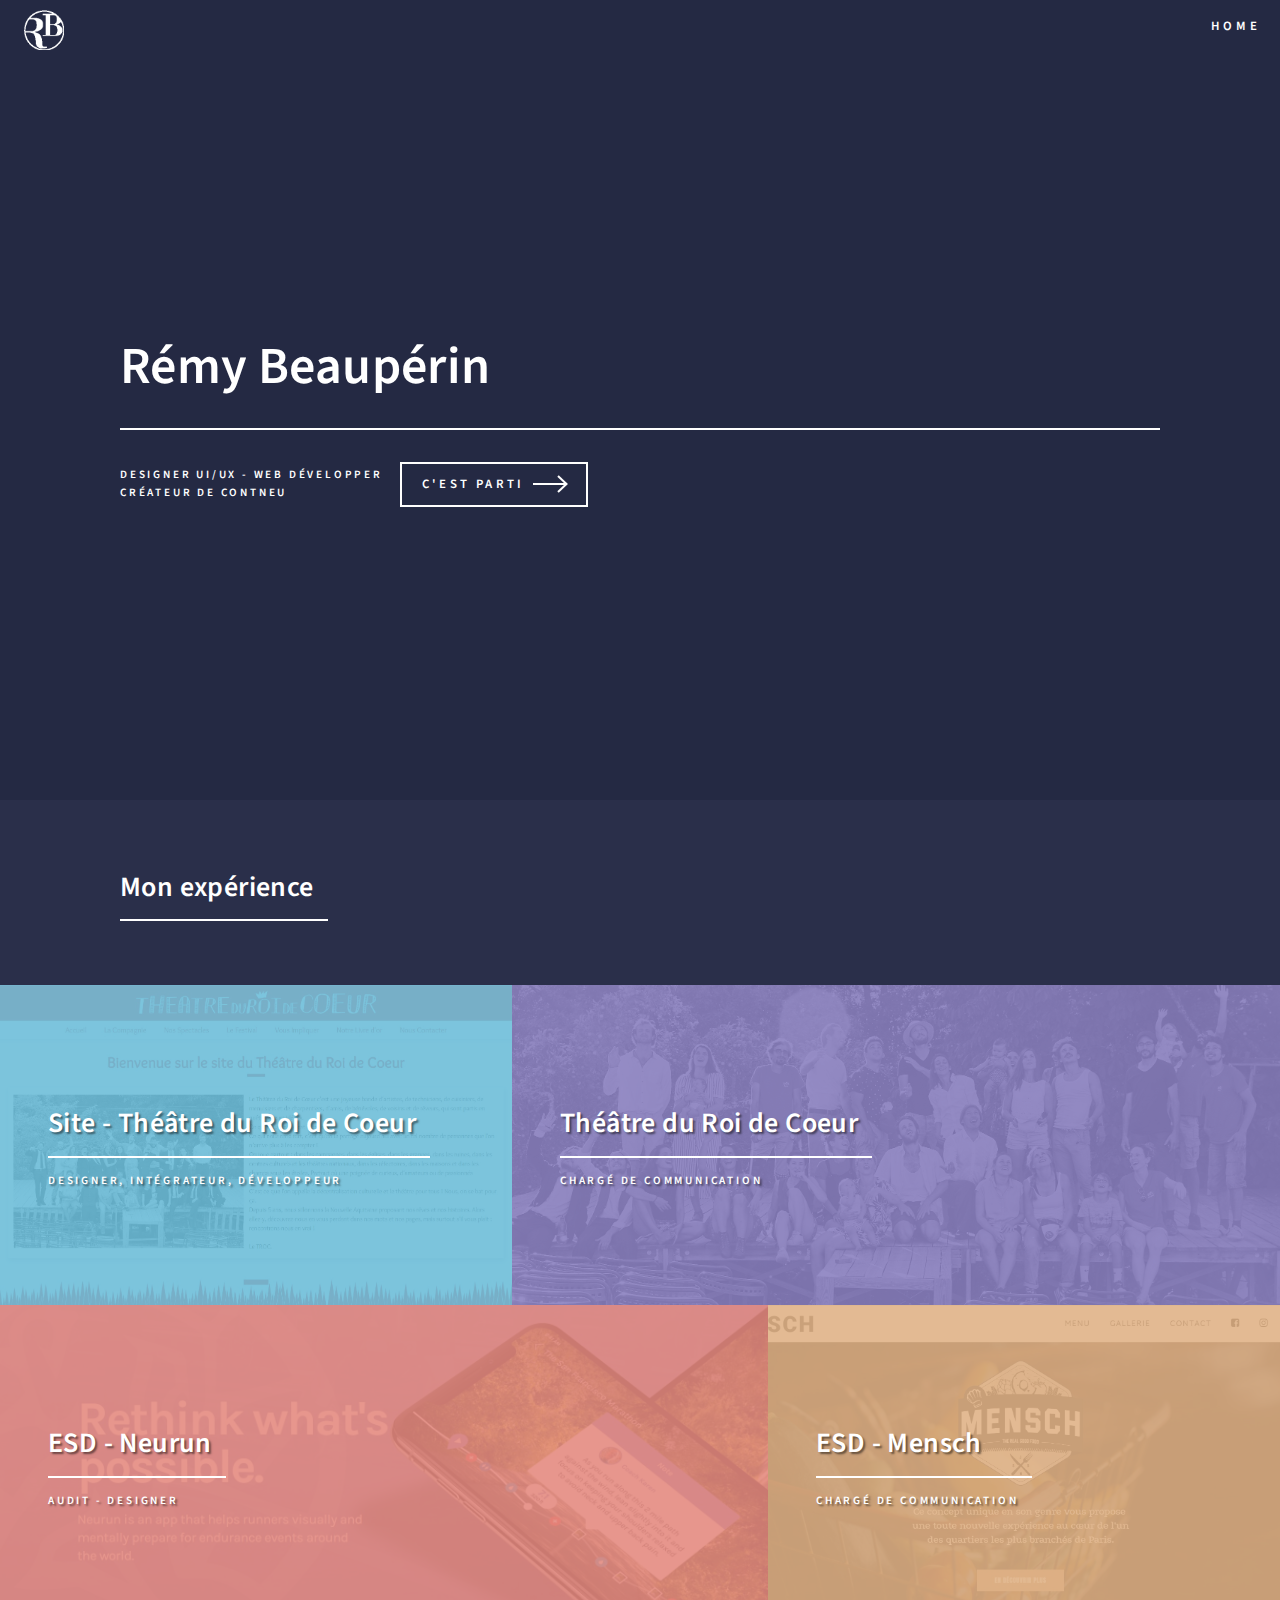
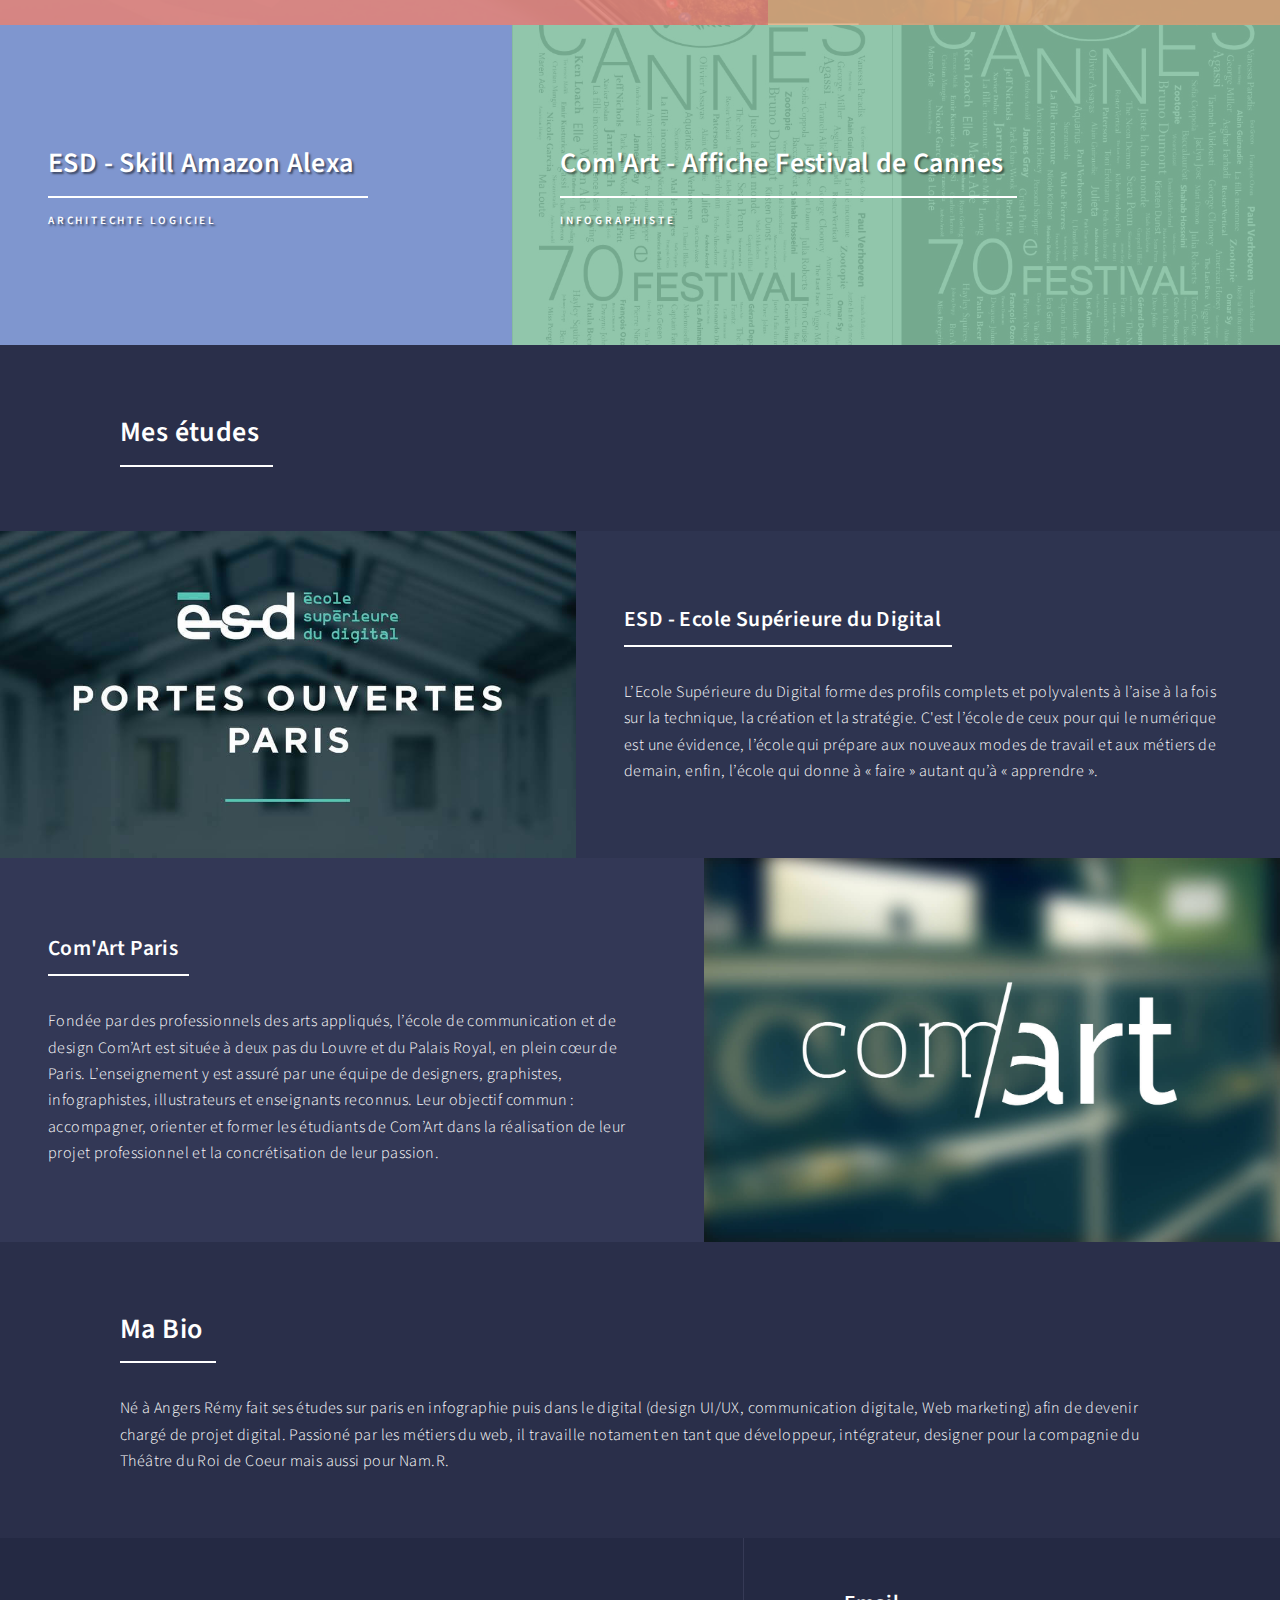
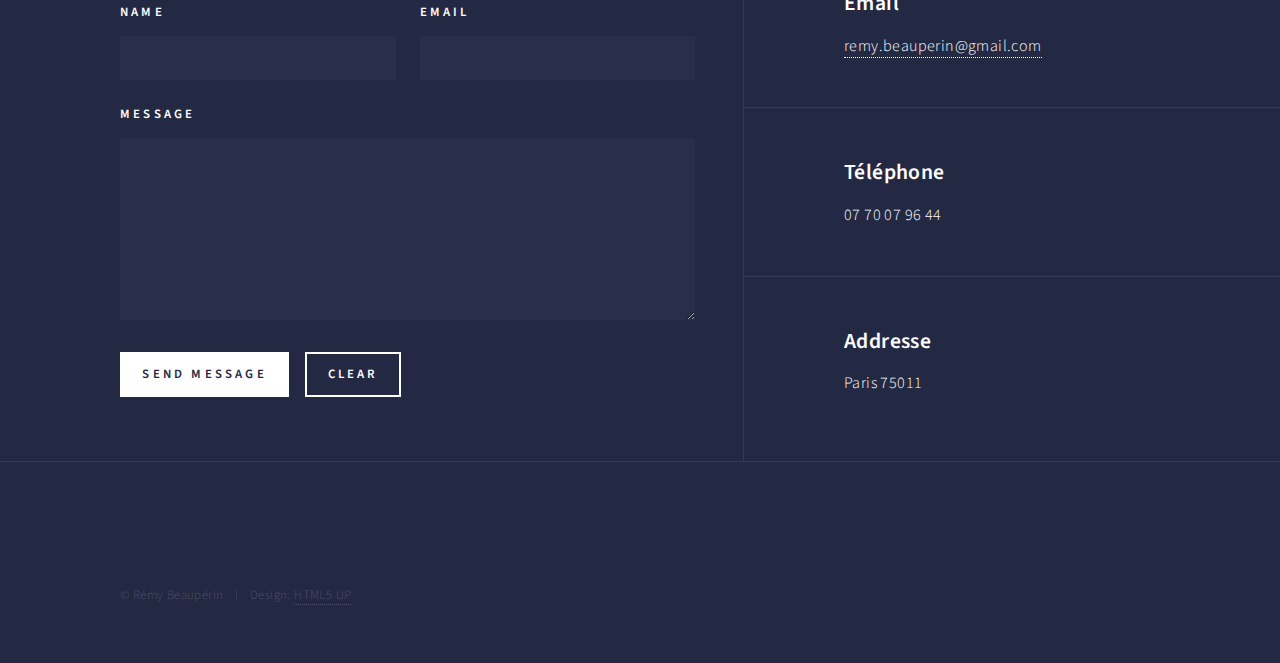
==== index.html @ 3111581f "Automated commit at 2019-03-27 09:20:48 UTC by middleman-deploy 2.0.0-alpha" ====
<!DOCTYPE HTML>
<html>
  <head>
    <meta charset="utf-8" />
    <meta name="viewport" content="width=device-width, initial-scale=1, user-scalable=no" />

    <title>Mon Portfolio</title>
    <link href="stylesheets/main-e5856d4c.css" rel="stylesheet" />
    <link href="stylesheets/font-awesome.min.css" rel="stylesheet" />
    <link href="stylesheets/noscript-8ff7769c.css" rel="stylesheet" />
    <script src="javascripts/main-59029957.js"></script>
    <link rel="stylesheet" href="https://use.fontawesome.com/releases/v5.7.1/css/all.css" integrity="sha384-fnmOCqbTlWIlj8LyTjo7mOUStjsKC4pOpQbqyi7RrhN7udi9RwhKkMHpvLbHG9Sr" crossorigin="anonymous">
  </head>
  <body class="is-preload">

    <!-- Wrapper -->
    <div id="wrapper">

    <!-- Header -->
      <header id="header" class="alt">
          <a href="index.html" class="logo"><strong><img src="images/logo_rb-ee42c31e.png" /></strong></a>
          <nav>
              <a href="#wrapper" class="scrolly">Home</a>
          </nav>
      </header>

      <!-- Banner -->
    <section id="banner" class="major" style="background-position: center 0px;">
        <div class="inner">
            <header class="major">
                <h1>Rémy Beaupérin</h1>
            </header>
            <div class="content">
                <p>Designer UI/UX - Web développer<br />
                Créateur de contneu</p>
                <ul class="actions">
                    <li><a href="#one" class="button next scrolly">C'est parti</a></li>
                </ul>
            </div>
        </div>
    </section>

<!-- Main -->
    <div id="main">

        <section id="two">
            <div class="inner">
                <header class="major">
                    <h2>Mon expérience</h2>
                </header>
            </div>
        </section>

        <!-- One -->
            <section id="one" class="tiles">

                    <article style="background-image: url('images/works/roi_coeur-cd80a60d.jpg');">
                        <span class="image">
                            <img src="images/works/roi_coeur-cd80a60d.jpg" />
                        </span>
                        <header class="major">
                            <h3><a class="link" style="text-shadow: 2px 2px 2px rgba(0,0,0,0.5);">Site - Théâtre du Roi de Coeur</a></h3>
                            <p style="text-shadow: 2px 2px 2px rgba(0,0,0,0.5);">Designer, intégrateur, développeur</p>
                        </header>
                    </article>
                    <article style="background-image: url('images/works/troc-e0cd0550.jpg');">
                        <span class="image">
                            <img src="images/works/troc-e0cd0550.jpg" />
                        </span>
                        <header class="major">
                            <h3><a class="link" style="text-shadow: 2px 2px 2px rgba(0,0,0,0.5);">Théâtre du Roi de Coeur</a></h3>
                            <p style="text-shadow: 2px 2px 2px rgba(0,0,0,0.5);">Chargé de communication</p>
                        </header>
                    </article>
                    <article style="background-image: url('images/works/neurun-ba178ab6.jpg');">
                        <span class="image">
                            <img src="images/works/neurun-ba178ab6.jpg" />
                        </span>
                        <header class="major">
                            <h3><a class="link" style="text-shadow: 2px 2px 2px rgba(0,0,0,0.5);">ESD - Neurun</a></h3>
                            <p style="text-shadow: 2px 2px 2px rgba(0,0,0,0.5);">Audit - Designer</p>
                        </header>
                    </article>
                    <article style="background-image: url('images/works/mensch-aa68e256.jpg');">
                        <span class="image">
                            <img src="images/works/mensch-aa68e256.jpg" />
                        </span>
                        <header class="major">
                            <h3><a class="link" style="text-shadow: 2px 2px 2px rgba(0,0,0,0.5);">ESD - Mensch</a></h3>
                            <p style="text-shadow: 2px 2px 2px rgba(0,0,0,0.5);">Chargé de communication</p>
                        </header>
                    </article>
                    <article style="background-image: url('https://img.newatlas.com/amazon-alexa-for-business-1.jpg?auto=format%2Ccompress&ch=Width%2CDPR&fit=crop&h=347&q=60&rect=91%2C50%2C1231%2C693&w=616&s=31e53e43971428956693e15efbc183fb');">
                        <span class="image">
                            <img src="https://img.newatlas.com/amazon-alexa-for-business-1.jpg?auto=format%2Ccompress&ch=Width%2CDPR&fit=crop&h=347&q=60&rect=91%2C50%2C1231%2C693&w=616&s=31e53e43971428956693e15efbc183fb" />
                        </span>
                        <header class="major">
                            <h3><a class="link" style="text-shadow: 2px 2px 2px rgba(0,0,0,0.5);">ESD - Skill Amazon Alexa</a></h3>
                            <p style="text-shadow: 2px 2px 2px rgba(0,0,0,0.5);">Architechte logiciel</p>
                        </header>
                    </article>
                    <article style="background-image: url('images/works/cannes-5f2f4856.jpg');">
                        <span class="image">
                            <img src="images/works/cannes-5f2f4856.jpg" />
                        </span>
                        <header class="major">
                            <h3><a class="link" style="text-shadow: 2px 2px 2px rgba(0,0,0,0.5);">Com'Art - Affiche Festival de Cannes</a></h3>
                            <p style="text-shadow: 2px 2px 2px rgba(0,0,0,0.5);">Infographiste</p>
                        </header>
                    </article>

            </section>

        <!-- Two -->
            <section id="two">
                <div class="inner">
                    <header class="major">
                        <h2>Mes études</h2>
                    </header>
                </div>
            </section>

            <section id="two" class="spotlights">

                    <section>
                        <a class="image">
                            <img src="images/schools/esd-ade50357.jpg" alt="" data-position="center center" />
                        </a>
                        <div class="content">
                            <div class="inner">
                                <header class="major">
                                    <h3>ESD - Ecole Supérieure du Digital</h3>
                                </header>
                                <p>L’Ecole Supérieure du Digital forme des profils complets et polyvalents à l’aise à la fois sur la technique, la création et la stratégie. C'est l’école de ceux pour qui le numérique est une évidence, l’école qui prépare aux nouveaux modes de travail et aux métiers de demain, enfin, l’école qui donne à « faire » autant qu’à « apprendre ».</p>
                            </div>
                        </div>
                    </section>
                    <section>
                        <a class="image">
                            <img src="images/schools/comart-eff57665.jpg" alt="" data-position="center center" />
                        </a>
                        <div class="content">
                            <div class="inner">
                                <header class="major">
                                    <h3>Com'Art Paris</h3>
                                </header>
                                <p>Fondée par des professionnels des arts appliqués, l’école de communication et de design Com’Art est située à deux pas du Louvre et du Palais Royal, en plein cœur de Paris. L’enseignement y est assuré par une équipe de designers, graphistes, infographistes, illustrateurs et enseignants reconnus. Leur objectif commun : accompagner, orienter et former les étudiants de Com’Art dans la réalisation de leur projet professionnel et la concrétisation de leur passion.</p>
                            </div>
                        </div>
                    </section>

            </section>

            <section id="two">
                <div class="inner">
                    <header class="major">
                        <h2>Ma Bio</h2>
                    </header>
                    <p>Né à Angers Rémy fait ses études sur paris en infographie puis dans le digital (design UI/UX, communication digitale, Web marketing) afin de devenir chargé de projet digital. Passioné par les métiers du web, il travaille notament en tant que développeur, intégrateur, designer pour la compagnie du Théâtre du Roi de Coeur mais aussi pour Nam.R.</p>
                </div>
            </section>

    </div>

    <!-- Contact -->
      <section id="contact">
          <div class="inner">
              <section>
                  <form method="post" action="#">
                      <div class="fields">
                          <div class="field half">
                              <label for="name">Name</label>
                              <input type="text" name="name" id="name" />
                          </div>
                          <div class="field half">
                              <label for="email">Email</label>
                              <input type="text" name="email" id="email" />
                          </div>
                          <div class="field">
                              <label for="message">Message</label>
                              <textarea name="message" id="message" rows="6"></textarea>
                          </div>
                      </div>
                      <ul class="actions">
                          <li><input type="submit" value="Send Message" class="primary" /></li>
                          <li><input type="reset" value="Clear" /></li>
                      </ul>
                  </form>
              </section>
              <section class="split">
                  <section>
                      <div class="contact-method">
                          <span class="icon fab fas fa-envelope"></span>
                          <h3>Email</h3>
                          <a href="#">remy.beauperin@gmail.com</a>
                      </div>
                  </section>
                  <section>
                      <div class="contact-method">
                          <span class="icon fab fas fa-mobile"></span>
                          <h3>Téléphone</h3>
                          <span>07 70 07 96 44</span>
                      </div>
                  </section>
                  <section>
                      <div class="contact-method">
                          <span class="icon fab fas fa-home"></span>
                          <h3>Addresse</h3>
                          <span>Paris 75011<br/>
                          </span>
                      </div>
                  </section>
              </section>
          </div>
      </section>

    <!-- Footer -->
      <footer id="footer">
          <div class="inner">
              <ul class="icons">
                  <li><a href="http://www.viadeo.com/p/0021gcvef9bgj5ue" class="icon fab fa-viadeo"><span class="label">Viadéo</span></a></li>
                  <li><a href="https://www.instagram.com/remy_bop/?hl=fr" class="icon fab fa-instagram"><span class="label">Instagram</span></a></li>
                  <li><a href="https://github.com/Coeurcoeur" class="icon fab fa-github"><span class="label">GitHub</span></a></li>
                  <li><a href="https://www.linkedin.com/in/r%C3%A9my-beauperin-9555bb172/" class="icon fab fa-linkedin"><span class="label">LinkedIn</span></a></li>
              </ul>
              <ul class="copyright">
                  <li>&copy; Rémy Beaupérin</li><li>Design: <a href="https://html5up.net">HTML5 UP</a></li>
              </ul>
          </div>
      </footer>

    </div>
    
    <!-- Scripts -->
      <script src="javascripts/jquery.min-0dc32db4.js"></script>
      <script src="javascripts/jquery.scrolly.min-91ee4ded.js"></script>
      <script src="javascripts/jquery.scrollex.min-ede14d2a.js"></script>
      <script src="javascripts/browser.min-50035478.js"></script>
      <script src="javascripts/breakpoints.min-bab199b9.js"></script>
      <script src="javascripts/util-e32e958f.js"></script>
      <script src="javascripts/main-59029957.js"></script>

  </body>
</html>
---- stylesheets/main-e5856d4c.css ----
@import url(font-awesome.min.css);@import url("https://fonts.googleapis.com/css?family=Source+Sans+Pro:300,300italic,600,600italic");html,body,div,span,applet,object,iframe,h1,h2,h3,h4,h5,h6,p,blockquote,pre,a,abbr,acronym,address,big,cite,code,del,dfn,em,img,ins,kbd,q,s,samp,small,strike,strong,sub,sup,tt,var,b,u,i,center,dl,dt,dd,ol,ul,li,fieldset,form,label,legend,table,caption,tbody,tfoot,thead,tr,th,td,article,aside,canvas,details,embed,figure,figcaption,footer,header,hgroup,menu,nav,output,ruby,section,summary,time,mark,audio,video{margin:0;padding:0;border:0;font-size:100%;font:inherit;vertical-align:baseline}article,aside,details,figcaption,figure,footer,header,hgroup,menu,nav,section{display:block}body{line-height:1}ol,ul{list-style:none}blockquote,q{quotes:none}blockquote:before,blockquote:after,q:before,q:after{content:'';content:none}table{border-collapse:collapse;border-spacing:0}body{-webkit-text-size-adjust:none}mark{background-color:transparent;color:inherit}input::-moz-focus-inner{border:0;padding:0}input,select,textarea{-moz-appearance:none;-webkit-appearance:none;-ms-appearance:none;appearance:none}@-ms-viewport{width:device-width}body{-ms-overflow-style:scrollbar}@media screen and (max-width: 480px){html,body{min-width:320px}}html{-webkit-box-sizing:border-box;box-sizing:border-box}*,*:before,*:after{-webkit-box-sizing:inherit;box-sizing:inherit}body{background:#242943}body.is-preload *,body.is-preload *:before,body.is-preload *:after{-webkit-animation:none !important;animation:none !important;-webkit-transition:none !important;transition:none !important}body,input,select,textarea{color:#ffffff;font-family:"Source Sans Pro", Helvetica, sans-serif;font-size:17pt;font-weight:300;letter-spacing:0.025em;line-height:1.65}@media screen and (max-width: 1680px){body,input,select,textarea{font-size:14pt}}@media screen and (max-width: 1280px){body,input,select,textarea{font-size:12pt}}@media screen and (max-width: 360px){body,input,select,textarea{font-size:11pt}}a{-webkit-transition:color 0.2s ease-in-out, border-bottom-color 0.2s ease-in-out;transition:color 0.2s ease-in-out, border-bottom-color 0.2s ease-in-out;border-bottom:dotted 1px;color:inherit;text-decoration:none}a:hover{border-bottom-color:transparent;color:#9bf1ff !important}a:active{color:#53e3fb !important}strong,b{color:#ffffff;font-weight:600}em,i{font-style:italic}p{margin:0 0 2em 0}h1,h2,h3,h4,h5,h6{color:#ffffff;font-weight:600;line-height:1.65;margin:0 0 1em 0}h1 a,h2 a,h3 a,h4 a,h5 a,h6 a{color:inherit;border-bottom:0}h1{font-size:2.5em}h2{font-size:1.75em}h3{font-size:1.35em}h4{font-size:1.1em}h5{font-size:0.9em}h6{font-size:0.7em}@media screen and (max-width: 736px){h1{font-size:2em}h2{font-size:1.5em}h3{font-size:1.25em}}sub{font-size:0.8em;position:relative;top:0.5em}sup{font-size:0.8em;position:relative;top:-0.5em}blockquote{border-left:solid 4px rgba(212,212,255,0.1);font-style:italic;margin:0 0 2em 0;padding:0.5em 0 0.5em 2em}code{background:rgba(212,212,255,0.035);font-family:"Courier New", monospace;font-size:0.9em;margin:0 0.25em;padding:0.25em 0.65em}pre{-webkit-overflow-scrolling:touch;font-family:"Courier New", monospace;font-size:0.9em;margin:0 0 2em 0}pre code{display:block;line-height:1.75;padding:1em 1.5em;overflow-x:auto}hr{border:0;border-bottom:solid 1px rgba(212,212,255,0.1);margin:2em 0}hr.major{margin:3em 0}.align-left{text-align:left}.align-center{text-align:center}.align-right{text-align:right}.row{display:flex;flex-wrap:wrap;-webkit-box-sizing:border-box;box-sizing:border-box;align-items:stretch}.row>*{-webkit-box-sizing:border-box;box-sizing:border-box}.row.gtr-uniform>*>:last-child{margin-bottom:0}.row.aln-left{justify-content:flex-start}.row.aln-center{justify-content:center}.row.aln-right{justify-content:flex-end}.row.aln-top{align-items:flex-start}.row.aln-middle{align-items:center}.row.aln-bottom{align-items:flex-end}.row>.imp{order:-1}.row>.col-1{width:8.3333333333%}.row>.off-1{margin-left:8.3333333333%}.row>.col-2{width:16.6666666667%}.row>.off-2{margin-left:16.6666666667%}.row>.col-3{width:25%}.row>.off-3{margin-left:25%}.row>.col-4{width:33.3333333333%}.row>.off-4{margin-left:33.3333333333%}.row>.col-5{width:41.6666666667%}.row>.off-5{margin-left:41.6666666667%}.row>.col-6{width:50%}.row>.off-6{margin-left:50%}.row>.col-7{width:58.3333333333%}.row>.off-7{margin-left:58.3333333333%}.row>.col-8{width:66.6666666667%}.row>.off-8{margin-left:66.6666666667%}.row>.col-9{width:75%}.row>.off-9{margin-left:75%}.row>.col-10{width:83.3333333333%}.row>.off-10{margin-left:83.3333333333%}.row>.col-11{width:91.6666666667%}.row>.off-11{margin-left:91.6666666667%}.row>.col-12{width:100%}.row>.off-12{margin-left:100%}.row.gtr-0{margin-top:0;margin-left:0em}.row.gtr-0>*{padding:0 0 0 0em}.row.gtr-0.gtr-uniform{margin-top:0em}.row.gtr-0.gtr-uniform>*{padding-top:0em}.row.gtr-25{margin-top:0;margin-left:-0.5em}.row.gtr-25>*{padding:0 0 0 0.5em}.row.gtr-25.gtr-uniform{margin-top:-0.5em}.row.gtr-25.gtr-uniform>*{padding-top:0.5em}.row.gtr-50{margin-top:0;margin-left:-1em}.row.gtr-50>*{padding:0 0 0 1em}.row.gtr-50.gtr-uniform{margin-top:-1em}.row.gtr-50.gtr-uniform>*{padding-top:1em}.row{margin-top:0;margin-left:-2em}.row>*{padding:0 0 0 2em}.row.gtr-uniform{margin-top:-2em}.row.gtr-uniform>*{padding-top:2em}.row.gtr-150{margin-top:0;margin-left:-3em}.row.gtr-150>*{padding:0 0 0 3em}.row.gtr-150.gtr-uniform{margin-top:-3em}.row.gtr-150.gtr-uniform>*{padding-top:3em}.row.gtr-200{margin-top:0;margin-left:-4em}.row.gtr-200>*{padding:0 0 0 4em}.row.gtr-200.gtr-uniform{margin-top:-4em}.row.gtr-200.gtr-uniform>*{padding-top:4em}@media screen and (max-width: 1680px){.row{display:flex;flex-wrap:wrap;-webkit-box-sizing:border-box;box-sizing:border-box;align-items:stretch}.row>*{-webkit-box-sizing:border-box;box-sizing:border-box}.row.gtr-uniform>*>:last-child{margin-bottom:0}.row.aln-left{justify-content:flex-start}.row.aln-center{justify-content:center}.row.aln-right{justify-content:flex-end}.row.aln-top{align-items:flex-start}.row.aln-middle{align-items:center}.row.aln-bottom{align-items:flex-end}.row>.imp-xlarge{order:-1}.row>.col-1-xlarge{width:8.3333333333%}.row>.off-1-xlarge{margin-left:8.3333333333%}.row>.col-2-xlarge{width:16.6666666667%}.row>.off-2-xlarge{margin-left:16.6666666667%}.row>.col-3-xlarge{width:25%}.row>.off-3-xlarge{margin-left:25%}.row>.col-4-xlarge{width:33.3333333333%}.row>.off-4-xlarge{margin-left:33.3333333333%}.row>.col-5-xlarge{width:41.6666666667%}.row>.off-5-xlarge{margin-left:41.6666666667%}.row>.col-6-xlarge{width:50%}.row>.off-6-xlarge{margin-left:50%}.row>.col-7-xlarge{width:58.3333333333%}.row>.off-7-xlarge{margin-left:58.3333333333%}.row>.col-8-xlarge{width:66.6666666667%}.row>.off-8-xlarge{margin-left:66.6666666667%}.row>.col-9-xlarge{width:75%}.row>.off-9-xlarge{margin-left:75%}.row>.col-10-xlarge{width:83.3333333333%}.row>.off-10-xlarge{margin-left:83.3333333333%}.row>.col-11-xlarge{width:91.6666666667%}.row>.off-11-xlarge{margin-left:91.6666666667%}.row>.col-12-xlarge{width:100%}.row>.off-12-xlarge{margin-left:100%}.row.gtr-0{margin-top:0;margin-left:0em}.row.gtr-0>*{padding:0 0 0 0em}.row.gtr-0.gtr-uniform{margin-top:0em}.row.gtr-0.gtr-uniform>*{padding-top:0em}.row.gtr-25{margin-top:0;margin-left:-0.5em}.row.gtr-25>*{padding:0 0 0 0.5em}.row.gtr-25.gtr-uniform{margin-top:-0.5em}.row.gtr-25.gtr-uniform>*{padding-top:0.5em}.row.gtr-50{margin-top:0;margin-left:-1em}.row.gtr-50>*{padding:0 0 0 1em}.row.gtr-50.gtr-uniform{margin-top:-1em}.row.gtr-50.gtr-uniform>*{padding-top:1em}.row{margin-top:0;margin-left:-2em}.row>*{padding:0 0 0 2em}.row.gtr-uniform{margin-top:-2em}.row.gtr-uniform>*{padding-top:2em}.row.gtr-150{margin-top:0;margin-left:-3em}.row.gtr-150>*{padding:0 0 0 3em}.row.gtr-150.gtr-uniform{margin-top:-3em}.row.gtr-150.gtr-uniform>*{padding-top:3em}.row.gtr-200{margin-top:0;margin-left:-4em}.row.gtr-200>*{padding:0 0 0 4em}.row.gtr-200.gtr-uniform{margin-top:-4em}.row.gtr-200.gtr-uniform>*{padding-top:4em}}@media screen and (max-width: 1280px){.row{display:flex;flex-wrap:wrap;-webkit-box-sizing:border-box;box-sizing:border-box;align-items:stretch}.row>*{-webkit-box-sizing:border-box;box-sizing:border-box}.row.gtr-uniform>*>:last-child{margin-bottom:0}.row.aln-left{justify-content:flex-start}.row.aln-center{justify-content:center}.row.aln-right{justify-content:flex-end}.row.aln-top{align-items:flex-start}.row.aln-middle{align-items:center}.row.aln-bottom{align-items:flex-end}.row>.imp-large{order:-1}.row>.col-1-large{width:8.3333333333%}.row>.off-1-large{margin-left:8.3333333333%}.row>.col-2-large{width:16.6666666667%}.row>.off-2-large{margin-left:16.6666666667%}.row>.col-3-large{width:25%}.row>.off-3-large{margin-left:25%}.row>.col-4-large{width:33.3333333333%}.row>.off-4-large{margin-left:33.3333333333%}.row>.col-5-large{width:41.6666666667%}.row>.off-5-large{margin-left:41.6666666667%}.row>.col-6-large{width:50%}.row>.off-6-large{margin-left:50%}.row>.col-7-large{width:58.3333333333%}.row>.off-7-large{margin-left:58.3333333333%}.row>.col-8-large{width:66.6666666667%}.row>.off-8-large{margin-left:66.6666666667%}.row>.col-9-large{width:75%}.row>.off-9-large{margin-left:75%}.row>.col-10-large{width:83.3333333333%}.row>.off-10-large{margin-left:83.3333333333%}.row>.col-11-large{width:91.6666666667%}.row>.off-11-large{margin-left:91.6666666667%}.row>.col-12-large{width:100%}.row>.off-12-large{margin-left:100%}.row.gtr-0{margin-top:0;margin-left:0em}.row.gtr-0>*{padding:0 0 0 0em}.row.gtr-0.gtr-uniform{margin-top:0em}.row.gtr-0.gtr-uniform>*{padding-top:0em}.row.gtr-25{margin-top:0;margin-left:-0.375em}.row.gtr-25>*{padding:0 0 0 0.375em}.row.gtr-25.gtr-uniform{margin-top:-0.375em}.row.gtr-25.gtr-uniform>*{padding-top:0.375em}.row.gtr-50{margin-top:0;margin-left:-0.75em}.row.gtr-50>*{padding:0 0 0 0.75em}.row.gtr-50.gtr-uniform{margin-top:-0.75em}.row.gtr-50.gtr-uniform>*{padding-top:0.75em}.row{margin-top:0;margin-left:-1.5em}.row>*{padding:0 0 0 1.5em}.row.gtr-uniform{margin-top:-1.5em}.row.gtr-uniform>*{padding-top:1.5em}.row.gtr-150{margin-top:0;margin-left:-2.25em}.row.gtr-150>*{padding:0 0 0 2.25em}.row.gtr-150.gtr-uniform{margin-top:-2.25em}.row.gtr-150.gtr-uniform>*{padding-top:2.25em}.row.gtr-200{margin-top:0;margin-left:-3em}.row.gtr-200>*{padding:0 0 0 3em}.row.gtr-200.gtr-uniform{margin-top:-3em}.row.gtr-200.gtr-uniform>*{padding-top:3em}}@media screen and (max-width: 980px){.row{display:flex;flex-wrap:wrap;-webkit-box-sizing:border-box;box-sizing:border-box;align-items:stretch}.row>*{-webkit-box-sizing:border-box;box-sizing:border-box}.row.gtr-uniform>*>:last-child{margin-bottom:0}.row.aln-left{justify-content:flex-start}.row.aln-center{justify-content:center}.row.aln-right{justify-content:flex-end}.row.aln-top{align-items:flex-start}.row.aln-middle{align-items:center}.row.aln-bottom{align-items:flex-end}.row>.imp-medium{order:-1}.row>.col-1-medium{width:8.3333333333%}.row>.off-1-medium{margin-left:8.3333333333%}.row>.col-2-medium{width:16.6666666667%}.row>.off-2-medium{margin-left:16.6666666667%}.row>.col-3-medium{width:25%}.row>.off-3-medium{margin-left:25%}.row>.col-4-medium{width:33.3333333333%}.row>.off-4-medium{margin-left:33.3333333333%}.row>.col-5-medium{width:41.6666666667%}.row>.off-5-medium{margin-left:41.6666666667%}.row>.col-6-medium{width:50%}.row>.off-6-medium{margin-left:50%}.row>.col-7-medium{width:58.3333333333%}.row>.off-7-medium{margin-left:58.3333333333%}.row>.col-8-medium{width:66.6666666667%}.row>.off-8-medium{margin-left:66.6666666667%}.row>.col-9-medium{width:75%}.row>.off-9-medium{margin-left:75%}.row>.col-10-medium{width:83.3333333333%}.row>.off-10-medium{margin-left:83.3333333333%}.row>.col-11-medium{width:91.6666666667%}.row>.off-11-medium{margin-left:91.6666666667%}.row>.col-12-medium{width:100%}.row>.off-12-medium{margin-left:100%}.row.gtr-0{margin-top:0;margin-left:0em}.row.gtr-0>*{padding:0 0 0 0em}.row.gtr-0.gtr-uniform{margin-top:0em}.row.gtr-0.gtr-uniform>*{padding-top:0em}.row.gtr-25{margin-top:0;margin-left:-0.375em}.row.gtr-25>*{padding:0 0 0 0.375em}.row.gtr-25.gtr-uniform{margin-top:-0.375em}.row.gtr-25.gtr-uniform>*{padding-top:0.375em}.row.gtr-50{margin-top:0;margin-left:-0.75em}.row.gtr-50>*{padding:0 0 0 0.75em}.row.gtr-50.gtr-uniform{margin-top:-0.75em}.row.gtr-50.gtr-uniform>*{padding-top:0.75em}.row{margin-top:0;margin-left:-1.5em}.row>*{padding:0 0 0 1.5em}.row.gtr-uniform{margin-top:-1.5em}.row.gtr-uniform>*{padding-top:1.5em}.row.gtr-150{margin-top:0;margin-left:-2.25em}.row.gtr-150>*{padding:0 0 0 2.25em}.row.gtr-150.gtr-uniform{margin-top:-2.25em}.row.gtr-150.gtr-uniform>*{padding-top:2.25em}.row.gtr-200{margin-top:0;margin-left:-3em}.row.gtr-200>*{padding:0 0 0 3em}.row.gtr-200.gtr-uniform{margin-top:-3em}.row.gtr-200.gtr-uniform>*{padding-top:3em}}@media screen and (max-width: 736px){.row{display:flex;flex-wrap:wrap;-webkit-box-sizing:border-box;box-sizing:border-box;align-items:stretch}.row>*{-webkit-box-sizing:border-box;box-sizing:border-box}.row.gtr-uniform>*>:last-child{margin-bottom:0}.row.aln-left{justify-content:flex-start}.row.aln-center{justify-content:center}.row.aln-right{justify-content:flex-end}.row.aln-top{align-items:flex-start}.row.aln-middle{align-items:center}.row.aln-bottom{align-items:flex-end}.row>.imp-small{order:-1}.row>.col-1-small{width:8.3333333333%}.row>.off-1-small{margin-left:8.3333333333%}.row>.col-2-small{width:16.6666666667%}.row>.off-2-small{margin-left:16.6666666667%}.row>.col-3-small{width:25%}.row>.off-3-small{margin-left:25%}.row>.col-4-small{width:33.3333333333%}.row>.off-4-small{margin-left:33.3333333333%}.row>.col-5-small{width:41.6666666667%}.row>.off-5-small{margin-left:41.6666666667%}.row>.col-6-small{width:50%}.row>.off-6-small{margin-left:50%}.row>.col-7-small{width:58.3333333333%}.row>.off-7-small{margin-left:58.3333333333%}.row>.col-8-small{width:66.6666666667%}.row>.off-8-small{margin-left:66.6666666667%}.row>.col-9-small{width:75%}.row>.off-9-small{margin-left:75%}.row>.col-10-small{width:83.3333333333%}.row>.off-10-small{margin-left:83.3333333333%}.row>.col-11-small{width:91.6666666667%}.row>.off-11-small{margin-left:91.6666666667%}.row>.col-12-small{width:100%}.row>.off-12-small{margin-left:100%}.row.gtr-0{margin-top:0;margin-left:0em}.row.gtr-0>*{padding:0 0 0 0em}.row.gtr-0.gtr-uniform{margin-top:0em}.row.gtr-0.gtr-uniform>*{padding-top:0em}.row.gtr-25{margin-top:0;margin-left:-0.3125em}.row.gtr-25>*{padding:0 0 0 0.3125em}.row.gtr-25.gtr-uniform{margin-top:-0.3125em}.row.gtr-25.gtr-uniform>*{padding-top:0.3125em}.row.gtr-50{margin-top:0;margin-left:-0.625em}.row.gtr-50>*{padding:0 0 0 0.625em}.row.gtr-50.gtr-uniform{margin-top:-0.625em}.row.gtr-50.gtr-uniform>*{padding-top:0.625em}.row{margin-top:0;margin-left:-1.25em}.row>*{padding:0 0 0 1.25em}.row.gtr-uniform{margin-top:-1.25em}.row.gtr-uniform>*{padding-top:1.25em}.row.gtr-150{margin-top:0;margin-left:-1.875em}.row.gtr-150>*{padding:0 0 0 1.875em}.row.gtr-150.gtr-uniform{margin-top:-1.875em}.row.gtr-150.gtr-uniform>*{padding-top:1.875em}.row.gtr-200{margin-top:0;margin-left:-2.5em}.row.gtr-200>*{padding:0 0 0 2.5em}.row.gtr-200.gtr-uniform{margin-top:-2.5em}.row.gtr-200.gtr-uniform>*{padding-top:2.5em}}@media screen and (max-width: 480px){.row{display:flex;flex-wrap:wrap;-webkit-box-sizing:border-box;box-sizing:border-box;align-items:stretch}.row>*{-webkit-box-sizing:border-box;box-sizing:border-box}.row.gtr-uniform>*>:last-child{margin-bottom:0}.row.aln-left{justify-content:flex-start}.row.aln-center{justify-content:center}.row.aln-right{justify-content:flex-end}.row.aln-top{align-items:flex-start}.row.aln-middle{align-items:center}.row.aln-bottom{align-items:flex-end}.row>.imp-xsmall{order:-1}.row>.col-1-xsmall{width:8.3333333333%}.row>.off-1-xsmall{margin-left:8.3333333333%}.row>.col-2-xsmall{width:16.6666666667%}.row>.off-2-xsmall{margin-left:16.6666666667%}.row>.col-3-xsmall{width:25%}.row>.off-3-xsmall{margin-left:25%}.row>.col-4-xsmall{width:33.3333333333%}.row>.off-4-xsmall{margin-left:33.3333333333%}.row>.col-5-xsmall{width:41.6666666667%}.row>.off-5-xsmall{margin-left:41.6666666667%}.row>.col-6-xsmall{width:50%}.row>.off-6-xsmall{margin-left:50%}.row>.col-7-xsmall{width:58.3333333333%}.row>.off-7-xsmall{margin-left:58.3333333333%}.row>.col-8-xsmall{width:66.6666666667%}.row>.off-8-xsmall{margin-left:66.6666666667%}.row>.col-9-xsmall{width:75%}.row>.off-9-xsmall{margin-left:75%}.row>.col-10-xsmall{width:83.3333333333%}.row>.off-10-xsmall{margin-left:83.3333333333%}.row>.col-11-xsmall{width:91.6666666667%}.row>.off-11-xsmall{margin-left:91.6666666667%}.row>.col-12-xsmall{width:100%}.row>.off-12-xsmall{margin-left:100%}.row.gtr-0{margin-top:0;margin-left:0em}.row.gtr-0>*{padding:0 0 0 0em}.row.gtr-0.gtr-uniform{margin-top:0em}.row.gtr-0.gtr-uniform>*{padding-top:0em}.row.gtr-25{margin-top:0;margin-left:-0.3125em}.row.gtr-25>*{padding:0 0 0 0.3125em}.row.gtr-25.gtr-uniform{margin-top:-0.3125em}.row.gtr-25.gtr-uniform>*{padding-top:0.3125em}.row.gtr-50{margin-top:0;margin-left:-0.625em}.row.gtr-50>*{padding:0 0 0 0.625em}.row.gtr-50.gtr-uniform{margin-top:-0.625em}.row.gtr-50.gtr-uniform>*{padding-top:0.625em}.row{margin-top:0;margin-left:-1.25em}.row>*{padding:0 0 0 1.25em}.row.gtr-uniform{margin-top:-1.25em}.row.gtr-uniform>*{padding-top:1.25em}.row.gtr-150{margin-top:0;margin-left:-1.875em}.row.gtr-150>*{padding:0 0 0 1.875em}.row.gtr-150.gtr-uniform{margin-top:-1.875em}.row.gtr-150.gtr-uniform>*{padding-top:1.875em}.row.gtr-200{margin-top:0;margin-left:-2.5em}.row.gtr-200>*{padding:0 0 0 2.5em}.row.gtr-200.gtr-uniform{margin-top:-2.5em}.row.gtr-200.gtr-uniform>*{padding-top:2.5em}}section.special,article.special{text-align:center}header.major{width:-moz-max-content;width:-webkit-max-content;width:-ms-max-content;width:max-content;margin-bottom:2em}header.major>:first-child{margin-bottom:0;width:calc(100% + 0.5em)}header.major>:first-child:after{content:'';background-color:#ffffff;display:block;height:2px;margin:0.325em 0 0.5em 0;width:100%}header.major>p{font-size:0.7em;font-weight:600;letter-spacing:0.25em;margin-bottom:0;text-transform:uppercase}body.is-ie header.major>:first-child:after{max-width:9em}body.is-ie header.major>h1:after{max-width:100% !important}@media screen and (max-width: 736px){header.major>p br{display:none}}form{margin:0 0 2em 0}form>:last-child{margin-bottom:0}form>.fields{display:-moz-flex;display:-ms-flex;display:flex;-ms-flex-wrap:wrap;flex-wrap:wrap;width:calc(100% + 3em);margin:-1.5em 0 2em -1.5em}form>.fields>.field{-moz-flex-grow:0;-ms-flex-grow:0;flex-grow:0;-ms-flex-shrink:0;flex-shrink:0;padding:1.5em 0 0 1.5em;width:calc(100% - 1.5em)}form>.fields>.field.half{width:calc(50% - 0.75em)}form>.fields>.field.third{width:calc(100%/3 - 0.5em)}form>.fields>.field.quarter{width:calc(25% - 0.375em)}@media screen and (max-width: 480px){form>.fields{width:calc(100% + 3em);margin:-1.5em 0 2em -1.5em}form>.fields>.field{padding:1.5em 0 0 1.5em;width:calc(100% - 1.5em)}form>.fields>.field.half{width:calc(100% - 1.5em)}form>.fields>.field.third{width:calc(100% - 1.5em)}form>.fields>.field.quarter{width:calc(100% - 1.5em)}}label{color:#ffffff;display:block;font-size:0.8em;font-weight:600;letter-spacing:0.25em;margin:0 0 1em 0;text-transform:uppercase}input[type="text"],input[type="password"],input[type="email"],input[type="tel"],input[type="search"],input[type="url"],select,textarea{-moz-appearance:none;-webkit-appearance:none;-ms-appearance:none;appearance:none;background:rgba(212,212,255,0.035);border:none;border-radius:0;color:inherit;display:block;outline:0;padding:0 1em;text-decoration:none;width:100%}input[type="text"]:invalid,input[type="password"]:invalid,input[type="email"]:invalid,input[type="tel"]:invalid,input[type="search"]:invalid,input[type="url"]:invalid,select:invalid,textarea:invalid{-webkit-box-shadow:none;box-shadow:none}input[type="text"]:focus,input[type="password"]:focus,input[type="email"]:focus,input[type="tel"]:focus,input[type="search"]:focus,input[type="url"]:focus,select:focus,textarea:focus{border-color:#9bf1ff;-webkit-box-shadow:0 0 0 2px #9bf1ff;box-shadow:0 0 0 2px #9bf1ff}select{background-image:url("data:image/svg+xml;charset=utf8,%3Csvg xmlns='http://www.w3.org/2000/svg' width='40' height='40' preserveAspectRatio='none' viewBox='0 0 40 40'%3E%3Cpath d='M9.4,12.3l10.4,10.4l10.4-10.4c0.2-0.2,0.5-0.4,0.9-0.4c0.3,0,0.6,0.1,0.9,0.4l3.3,3.3c0.2,0.2,0.4,0.5,0.4,0.9 c0,0.4-0.1,0.6-0.4,0.9L20.7,31.9c-0.2,0.2-0.5,0.4-0.9,0.4c-0.3,0-0.6-0.1-0.9-0.4L4.3,17.3c-0.2-0.2-0.4-0.5-0.4-0.9 c0-0.4,0.1-0.6,0.4-0.9l3.3-3.3c0.2-0.2,0.5-0.4,0.9-0.4S9.1,12.1,9.4,12.3z' fill='rgba(212, 212, 255, 0.1)' /%3E%3C/svg%3E");background-size:1.25rem;background-repeat:no-repeat;background-position:calc(100% - 1rem) center;height:2.75em;padding-right:2.75em;text-overflow:ellipsis}select option{color:#ffffff;background:#242943}select:focus::-ms-value{background-color:transparent}select::-ms-expand{display:none}input[type="text"],input[type="password"],input[type="email"],input[type="tel"],input[type="search"],input[type="url"],select{height:2.75em}textarea{padding:0.75em 1em}input[type="checkbox"],input[type="radio"]{-moz-appearance:none;-webkit-appearance:none;-ms-appearance:none;appearance:none;display:block;float:left;margin-right:-2em;opacity:0;width:1em;z-index:-1}input[type="checkbox"]+label,input[type="radio"]+label{text-decoration:none;color:#ffffff;cursor:pointer;display:inline-block;font-weight:300;padding-left:2.65em;padding-right:0.75em;position:relative}input[type="checkbox"]+label:before,input[type="radio"]+label:before{-moz-osx-font-smoothing:grayscale;-webkit-font-smoothing:antialiased;font-style:normal;font-weight:normal;text-transform:none !important}input[type="checkbox"]+label:before,input[type="radio"]+label:before{background:rgba(212,212,255,0.035);content:'';display:inline-block;height:1.65em;left:0;letter-spacing:0;line-height:1.58125em;position:absolute;text-align:center;top:0;width:1.65em}input[type="checkbox"]:checked+label:before,input[type="radio"]:checked+label:before{background:#ffffff;border-color:#9bf1ff;content:'\f00c';color:#242943}input[type="checkbox"]:focus+label:before,input[type="radio"]:focus+label:before{-webkit-box-shadow:0 0 0 2px #9bf1ff;box-shadow:0 0 0 2px #9bf1ff}input[type="radio"]+label:before{border-radius:100%}::-webkit-input-placeholder{color:rgba(244,244,255,0.2) !important;opacity:1.0}:-moz-placeholder{color:rgba(244,244,255,0.2) !important;opacity:1.0}::-moz-placeholder{color:rgba(244,244,255,0.2) !important;opacity:1.0}:-ms-input-placeholder{color:rgba(244,244,255,0.2) !important;opacity:1.0}.box{border:solid 1px rgba(212,212,255,0.1);margin-bottom:2em;padding:1.5em}.box>:last-child,.box>:last-child>:last-child,.box>:last-child>:last-child>:last-child{margin-bottom:0}.box.alt{border:0;border-radius:0;padding:0}.icon{text-decoration:none;border-bottom:none;position:relative}.icon:before{-moz-osx-font-smoothing:grayscale;-webkit-font-smoothing:antialiased;font-style:normal;font-weight:normal;text-transform:none !important}.icon>.label{display:none}.icon.fab:before,.icon.fab:before{background-color:#ffffff;border-radius:100%;color:#242943;display:inline-block;height:2em;line-height:2em;text-align:center;width:2em}a.icon.fab:before,a.icon.fas:before{-webkit-transition:background-color 0.2s ease-in-out;transition:background-color 0.2s ease-in-out}a.icon.fab:hover:before,a.icon.fas:hover:before{background-color:#6fc3df}a.icon.fab:active:before,a.icon.fas:active:before{background-color:#37a6cb}.image{border:0;display:inline-block;position:relative}.image img{display:block}.image.left,.image.right{max-width:30%}.image.left img,.image.right img{width:100%}.image.left{float:left;margin:0 1.5em 1.25em 0;top:0.25em}.image.right{float:right;margin:0 0 1.25em 1.5em;top:0.25em}.image.fit{display:block;margin:0 0 2em 0;width:100%}.image.fit img{width:100%}.image.main{display:block;margin:2.5em 0;width:100%}.image.main img{width:100%}@media screen and (max-width: 736px){.image.main{margin:1.5em 0}}ol{list-style:decimal;margin:0 0 2em 0;padding-left:1.25em}ol li{padding-left:0.25em}ul{list-style:disc;margin:0 0 2em 0;padding-left:1em}ul li{padding-left:0.5em}ul.alt{list-style:none;padding-left:0}ul.alt li{border-top:solid 1px rgba(212,212,255,0.1);padding:0.5em 0}ul.alt li:first-child{border-top:0;padding-top:0}dl{margin:0 0 2em 0}dl dt{display:block;font-weight:600;margin:0 0 1em 0}dl dd{margin-left:2em}ul.actions{display:-moz-flex;display:-ms-flex;display:flex;cursor:default;list-style:none;margin-left:-1em;padding-left:0}ul.actions li{padding:0 0 0 1em;vertical-align:middle}ul.actions.special{-moz-justify-content:center;-ms-justify-content:center;justify-content:center;width:100%;margin-left:0}ul.actions.special li:first-child{padding-left:0}ul.actions.stacked{-moz-flex-direction:column;-ms-flex-direction:column;flex-direction:column;margin-left:0}ul.actions.stacked li{padding:1.3em 0 0 0}ul.actions.stacked li:first-child{padding-top:0}ul.actions.fit{width:calc(100% + 1em)}ul.actions.fit li{-moz-flex-grow:1;-ms-flex-grow:1;flex-grow:1;-ms-flex-shrink:1;flex-shrink:1;width:100%}ul.actions.fit li>*{width:100%}ul.actions.fit.stacked{width:100%}ul.icons{cursor:default;list-style:none;padding-left:0}ul.icons li{display:inline-block;padding:0 1em 0 0}ul.icons li:last-child{padding-right:0}@media screen and (max-width: 736px){ul.icons li{padding:0 0.75em 0 0}}ul.pagination{cursor:default;list-style:none;padding-left:0}ul.pagination li{display:inline-block;padding-left:0;vertical-align:middle}ul.pagination li>.page{-webkit-transition:background-color 0.2s ease-in-out, color 0.2s ease-in-out;transition:background-color 0.2s ease-in-out, color 0.2s ease-in-out;border-bottom:0;display:inline-block;font-size:0.8em;font-weight:600;height:1.5em;line-height:1.5em;margin:0 0.125em;min-width:1.5em;padding:0 0.5em;text-align:center}ul.pagination li>.page.active{background-color:#ffffff;color:#242943}ul.pagination li>.page.active:hover{background-color:#9bf1ff;color:#242943 !important}ul.pagination li>.page.active:active{background-color:#53e3fb}ul.pagination li:first-child{padding-right:0.75em}ul.pagination li:last-child{padding-left:0.75em}@media screen and (max-width: 480px){ul.pagination li:nth-child(n+2):nth-last-child(n+2){display:none}ul.pagination li:first-child{padding-right:0}}.table-wrapper{-webkit-overflow-scrolling:touch;overflow-x:auto}table{margin:0 0 2em 0;width:100%}table tbody tr{border:solid 1px rgba(212,212,255,0.1);border-left:0;border-right:0}table tbody tr:nth-child(2n+1){background-color:rgba(212,212,255,0.035)}table td{padding:0.75em 0.75em}table th{color:#ffffff;font-size:0.9em;font-weight:600;padding:0 0.75em 0.75em 0.75em;text-align:left}table thead{border-bottom:solid 2px rgba(212,212,255,0.1)}table tfoot{border-top:solid 2px rgba(212,212,255,0.1)}table.alt{border-collapse:separate}table.alt tbody tr td{border:solid 1px rgba(212,212,255,0.1);border-left-width:0;border-top-width:0}table.alt tbody tr td:first-child{border-left-width:1px}table.alt tbody tr:first-child td{border-top-width:1px}table.alt thead{border-bottom:0}table.alt tfoot{border-top:0}input[type="submit"],input[type="reset"],input[type="button"],button,.button{-moz-appearance:none;-webkit-appearance:none;-ms-appearance:none;appearance:none;-webkit-transition:background-color 0.2s ease-in-out, box-shadow 0.2s ease-in-out, color 0.2s ease-in-out;-webkit-transition:background-color 0.2s ease-in-out, color 0.2s ease-in-out, -webkit-box-shadow 0.2s ease-in-out;transition:background-color 0.2s ease-in-out, color 0.2s ease-in-out, -webkit-box-shadow 0.2s ease-in-out;transition:background-color 0.2s ease-in-out, box-shadow 0.2s ease-in-out, color 0.2s ease-in-out;transition:background-color 0.2s ease-in-out, box-shadow 0.2s ease-in-out, color 0.2s ease-in-out, -webkit-box-shadow 0.2s ease-in-out;background-color:transparent;border:0;border-radius:0;-webkit-box-shadow:inset 0 0 0 2px #ffffff;box-shadow:inset 0 0 0 2px #ffffff;color:#ffffff;cursor:pointer;display:inline-block;font-size:0.8em;font-weight:600;height:3.5em;letter-spacing:0.25em;line-height:3.5em;padding:0 1.75em;text-align:center;text-decoration:none;text-transform:uppercase;white-space:nowrap}input[type="submit"]:hover,input[type="submit"]:active,input[type="reset"]:hover,input[type="reset"]:active,input[type="button"]:hover,input[type="button"]:active,button:hover,button:active,.button:hover,.button:active{-webkit-box-shadow:inset 0 0 0 2px #9bf1ff;box-shadow:inset 0 0 0 2px #9bf1ff;color:#9bf1ff}input[type="submit"]:active,input[type="reset"]:active,input[type="button"]:active,button:active,.button:active{background-color:rgba(155,241,255,0.1);-webkit-box-shadow:inset 0 0 0 2px #53e3fb;box-shadow:inset 0 0 0 2px #53e3fb;color:#53e3fb}input[type="submit"].icon:before,input[type="reset"].icon:before,input[type="button"].icon:before,button.icon:before,.button.icon:before{margin-right:0.5em}input[type="submit"].fit,input[type="reset"].fit,input[type="button"].fit,button.fit,.button.fit{width:100%}input[type="submit"].small,input[type="reset"].small,input[type="button"].small,button.small,.button.small{font-size:0.6em}input[type="submit"].large,input[type="reset"].large,input[type="button"].large,button.large,.button.large{font-size:1.25em;height:3em;line-height:3em}input[type="submit"].next,input[type="reset"].next,input[type="button"].next,button.next,.button.next{padding-right:4.5em;position:relative}input[type="submit"].next:before,input[type="submit"].next:after,input[type="reset"].next:before,input[type="reset"].next:after,input[type="button"].next:before,input[type="button"].next:after,button.next:before,button.next:after,.button.next:before,.button.next:after{-webkit-transition:opacity 0.2s ease-in-out;transition:opacity 0.2s ease-in-out;background-position:center right;background-repeat:no-repeat;background-size:36px 24px;content:'';display:block;height:100%;position:absolute;right:1.5em;top:0;vertical-align:middle;width:36px}input[type="submit"].next:before,input[type="reset"].next:before,input[type="button"].next:before,button.next:before,.button.next:before{background-image:url("data:image/svg+xml;charset=utf8,%3Csvg xmlns='http://www.w3.org/2000/svg' xmlns:xlink='http://www.w3.org/1999/xlink' width='36px' height='24px' viewBox='0 0 36 24' zoomAndPan='disable'%3E%3Cstyle%3Eline %7B stroke: %23ffffff%3B stroke-width: 2px%3B %7D%3C/style%3E%3Cline x1='0' y1='12' x2='34' y2='12' /%3E%3Cline x1='25' y1='4' x2='34' y2='12.5' /%3E%3Cline x1='25' y1='20' x2='34' y2='11.5' /%3E%3C/svg%3E")}input[type="submit"].next:after,input[type="reset"].next:after,input[type="button"].next:after,button.next:after,.button.next:after{background-image:url("data:image/svg+xml;charset=utf8,%3Csvg xmlns='http://www.w3.org/2000/svg' xmlns:xlink='http://www.w3.org/1999/xlink' width='36px' height='24px' viewBox='0 0 36 24' zoomAndPan='disable'%3E%3Cstyle%3Eline %7B stroke: %239bf1ff%3B stroke-width: 2px%3B %7D%3C/style%3E%3Cline x1='0' y1='12' x2='34' y2='12' /%3E%3Cline x1='25' y1='4' x2='34' y2='12.5' /%3E%3Cline x1='25' y1='20' x2='34' y2='11.5' /%3E%3C/svg%3E");opacity:0;z-index:1}input[type="submit"].next:hover:after,input[type="submit"].next:active:after,input[type="reset"].next:hover:after,input[type="reset"].next:active:after,input[type="button"].next:hover:after,input[type="button"].next:active:after,button.next:hover:after,button.next:active:after,.button.next:hover:after,.button.next:active:after{opacity:1}@media screen and (max-width: 1280px){input[type="submit"].next,input[type="reset"].next,input[type="button"].next,button.next,.button.next{padding-right:5em}}input[type="submit"].primary,input[type="reset"].primary,input[type="button"].primary,button.primary,.button.primary{background-color:#ffffff;-webkit-box-shadow:none;box-shadow:none;color:#242943}input[type="submit"].primary:hover,input[type="submit"].primary:active,input[type="reset"].primary:hover,input[type="reset"].primary:active,input[type="button"].primary:hover,input[type="button"].primary:active,button.primary:hover,button.primary:active,.button.primary:hover,.button.primary:active{background-color:#9bf1ff;color:#242943 !important}input[type="submit"].primary:active,input[type="reset"].primary:active,input[type="button"].primary:active,button.primary:active,.button.primary:active{background-color:#53e3fb}input[type="submit"].disabled,input[type="submit"]:disabled,input[type="reset"].disabled,input[type="reset"]:disabled,input[type="button"].disabled,input[type="button"]:disabled,button.disabled,button:disabled,.button.disabled,.button:disabled{pointer-events:none;cursor:default;opacity:0.25}.tiles{display:-moz-flex;display:-ms-flex;display:flex;-ms-flex-wrap:wrap;flex-wrap:wrap;border-top:0 !important}.tiles+*{border-top:0 !important}.tiles article{-moz-align-items:center;-ms-align-items:center;align-items:center;display:-moz-flex;display:-ms-flex;display:flex;-webkit-transition:-webkit-transform 0.25s ease, opacity 0.25s ease, -webkit-filter 1s ease, -webkit-filter 1s ease;transition:transform 0.25s ease, opacity 0.25s ease, filter 1s ease, -webkit-filter 1s ease;padding:4em 4em 2em 4em;background-position:center;background-repeat:no-repeat;background-size:cover;cursor:default;height:40vh;max-height:40em;min-height:23em;overflow:hidden;position:relative;width:40%}.tiles article .image{display:none}.tiles article header{position:relative;z-index:3}.tiles article h3{font-size:1.75em}.tiles article h3 a:hover{color:inherit !important}.tiles article .link.primary{border:0;height:100%;left:0;position:absolute;top:0;width:100%;z-index:4}.tiles article:before{-webkit-transition:opacity 0.5s ease;transition:opacity 0.5s ease;bottom:0;content:'';display:block;height:100%;left:0;opacity:0.85;position:absolute;width:100%;z-index:2}.tiles article:after{background-color:rgba(36,41,67,0.25);content:'';display:block;height:100%;left:0;position:absolute;top:0;width:100%;z-index:1}.tiles article:hover:before{opacity:0}.tiles article.is-transitioning{-webkit-transform:scale(0.95);transform:scale(0.95);-moz-filter:blur(0.5em);-webkit-filter:blur(0.5em);-ms-filter:blur(0.5em);filter:blur(0.5em);opacity:0}.tiles article:nth-child(4n-1),.tiles article:nth-child(4n-2){width:60%}.tiles article:nth-child(6n-5):before{background-color:#6fc3df}.tiles article:nth-child(6n-4):before{background-color:#8d82c4}.tiles article:nth-child(6n-3):before{background-color:#ec8d81}.tiles article:nth-child(6n-2):before{background-color:#e7b788}.tiles article:nth-child(6n-1):before{background-color:#8ea9e8}.tiles article:nth-child(6n):before{background-color:#87c5a4}@media screen and (max-width: 1280px){.tiles article{padding:4em 3em 2em 3em;height:30vh;max-height:30em;min-height:20em}}@media screen and (max-width: 980px){.tiles article{width:50% !important}}@media screen and (max-width: 736px){.tiles article{padding:3em 1.5em 1em 1.5em;height:16em;max-height:none;min-height:0}.tiles article h3{font-size:1.5em}}@media screen and (max-width: 480px){.tiles{display:block}.tiles article{height:20em;width:100% !important}}.contact-method{margin:0 0 2em 0;padding-left:3.25em;position:relative}.contact-method .icon{left:0;position:absolute;top:0}.contact-method h3{margin:0 0 0.5em 0}.spotlights{border-top:0 !important}.spotlights+*{border-top:0 !important}.spotlights>section{display:-moz-flex;display:-ms-flex;display:flex;-moz-flex-direction:row;-ms-flex-direction:row;flex-direction:row;background-color:#2e3450}.spotlights>section>.image{background-position:center center;background-size:cover;border-radius:0;display:block;position:relative;width:30%}.spotlights>section>.image img{border-radius:0;display:block;width:100%}.spotlights>section>.image:before{background:rgba(36,41,67,0.9);content:'';display:block;height:100%;left:0;opacity:0;position:absolute;top:0;width:100%}.spotlights>section>.content{display:-moz-flex;display:-ms-flex;display:flex;-moz-flex-direction:column;-ms-flex-direction:column;flex-direction:column;-moz-justify-content:center;-ms-justify-content:center;justify-content:center;-moz-align-items:center;-ms-align-items:center;align-items:center;padding:2em 3em 0.1em 3em;width:70%}.spotlights>section>.content>.inner{margin:0 auto;max-width:100%;width:65em}.spotlights>section:nth-child(2n){-moz-flex-direction:row-reverse;-ms-flex-direction:row-reverse;flex-direction:row-reverse;background-color:#333856}.spotlights>section:nth-child(2n)>.content{-moz-align-items:-moz-flex-end;-ms-align-items:-ms-flex-end;align-items:flex-end}@media screen and (max-width: 1680px){.spotlights>section>.image{width:40%}.spotlights>section>.content{width:60%}}@media screen and (max-width: 1280px){.spotlights>section>.image{width:45%}.spotlights>section>.content{width:55%}}@media screen and (max-width: 980px){.spotlights>section{display:block}.spotlights>section>.image{width:100%}.spotlights>section>.content{padding:4em 3em 2em 3em;width:100%}}@media screen and (max-width: 736px){.spotlights>section>.content{padding:3em 1.5em 1em 1.5em}}@-webkit-keyframes reveal-header{0%{top:-4em;opacity:0}100%{top:0;opacity:1}}@keyframes reveal-header{0%{top:-4em;opacity:0}100%{top:0;opacity:1}}#header{display:-moz-flex;display:-ms-flex;display:flex;background-color:#2a2f4a;-webkit-box-shadow:0 0 0.25em 0 rgba(0,0,0,0.15);box-shadow:0 0 0.25em 0 rgba(0,0,0,0.15);cursor:default;font-weight:600;height:3.25em;left:0;letter-spacing:0.25em;line-height:3.25em;margin:0;position:fixed;text-transform:uppercase;top:0;width:100%;z-index:10000}#header .logo{border:0;display:inline-block;font-size:0.8em;height:inherit;line-height:inherit;padding:0 1.5em}#header .logo strong{-webkit-transition:background-color 0.2s ease-in-out, color 0.2s ease-in-out;transition:background-color 0.2s ease-in-out, color 0.2s ease-in-out;color:#242943;display:inline-block;line-height:1.65em;margin-right:0.325em;padding:0 0.125em 0 0.375em}#header .logo:active strong{background-color:#53e3fb}.logo strong img{height:40px;margin-top:10px}#header nav{display:-moz-flex;display:-ms-flex;display:flex;-moz-justify-content:-moz-flex-end;-ms-justify-content:-ms-flex-end;justify-content:flex-end;-moz-flex-grow:1;-ms-flex-grow:1;flex-grow:1;height:inherit;line-height:inherit}#header nav a{border:0;display:block;font-size:0.8em;height:inherit;line-height:inherit;padding:0 0.75em;position:relative;vertical-align:middle}#header nav a:last-child{padding-right:1.5em}#header nav a[href="#menu"]{padding-right:3.325em !important}#header nav a[href="#menu"]:before,#header nav a[href="#menu"]:after{background-image:url("data:image/svg+xml;charset=utf8,%3Csvg xmlns='http://www.w3.org/2000/svg' width='24' height='32' viewBox='0 0 24 32' preserveAspectRatio='none'%3E%3Cstyle%3Eline %7B stroke-width: 2px%3B stroke: %23ffffff%3B %7D%3C/style%3E%3Cline x1='0' y1='11' x2='24' y2='11' /%3E%3Cline x1='0' y1='21' x2='24' y2='21' /%3E%3Cline x1='0' y1='16' x2='24' y2='16' /%3E%3C/svg%3E");background-position:center;background-repeat:no-repeat;background-size:24px 32px;content:'';display:block;height:100%;position:absolute;right:1.5em;top:0;vertical-align:middle;width:24px}#header nav a[href="#menu"]:after{-webkit-transition:opacity 0.2s ease-in-out;transition:opacity 0.2s ease-in-out;background-image:url("data:image/svg+xml;charset=utf8,%3Csvg xmlns='http://www.w3.org/2000/svg' width='24' height='32' viewBox='0 0 24 32' preserveAspectRatio='none'%3E%3Cstyle%3Eline %7B stroke-width: 2px%3B stroke: %239bf1ff%3B %7D%3C/style%3E%3Cline x1='0' y1='11' x2='24' y2='11' /%3E%3Cline x1='0' y1='21' x2='24' y2='21' /%3E%3Cline x1='0' y1='16' x2='24' y2='16' /%3E%3C/svg%3E");opacity:0;z-index:1}#header nav a[href="#menu"]:hover:after,#header nav a[href="#menu"]:active:after{opacity:1}#header nav a[href="#menu"]:last-child{padding-right:3.875em !important}#header nav a[href="#menu"]:last-child:before,#header nav a[href="#menu"]:last-child:after{right:2em}#header.reveal{-webkit-animation:reveal-header 0.35s ease;animation:reveal-header 0.35s ease}#header.alt{-webkit-transition:opacity 2.5s ease;transition:opacity 2.5s ease;-webkit-transition-delay:0.75s;transition-delay:0.75s;-webkit-animation:none;animation:none;background-color:transparent;-webkit-box-shadow:none;box-shadow:none;position:absolute}#header.alt.style1 .logo strong{color:#6fc3df}#header.alt.style2 .logo strong{color:#8d82c4}#header.alt.style3 .logo strong{color:#ec8d81}#header.alt.style4 .logo strong{color:#e7b788}#header.alt.style5 .logo strong{color:#8ea9e8}#header.alt.style6 .logo strong{color:#87c5a4}body.is-preload #header.alt{opacity:0}@media screen and (max-width: 1680px){#header nav a[href="#menu"]{padding-right:3.75em !important}#header nav a[href="#menu"]:last-child{padding-right:4.25em !important}}@media screen and (max-width: 1280px){#header nav a[href="#menu"]{padding-right:4em !important}#header nav a[href="#menu"]:last-child{padding-right:4.5em !important}}@media screen and (max-width: 736px){#header{height:2.75em;line-height:2.75em}#header .logo{padding:0 1em}#header nav a{padding:0 0.5em}#header nav a:last-child{padding-right:1em}#header nav a[href="#menu"]{padding-right:3.25em !important}#header nav a[href="#menu"]:before,#header nav a[href="#menu"]:after{right:0.75em}#header nav a[href="#menu"]:last-child{padding-right:4em !important}#header nav a[href="#menu"]:last-child:before,#header nav a[href="#menu"]:last-child:after{right:1.5em}}@media screen and (max-width: 480px){#header .logo span{display:none}#header nav a[href="#menu"]{overflow:hidden;padding-right:0 !important;text-indent:5em;white-space:nowrap;width:5em}#header nav a[href="#menu"]:before,#header nav a[href="#menu"]:after{right:0;width:inherit}#header nav a[href="#menu"]:last-child:before,#header nav a[href="#menu"]:last-child:after{width:4em;right:0}}#banner{-moz-align-items:center;-ms-align-items:center;align-items:center;background-image:url("../images/groupe-d30eb2a5.jpg");display:-moz-flex;display:-ms-flex;display:flex;padding:6em 0 2em 0;background-attachment:fixed;background-position:center;background-repeat:no-repeat;background-size:cover;border-bottom:0 !important;cursor:default;height:60vh;margin-bottom:-3.25em;max-height:32em;min-height:22em;position:relative;top:-3.25em}#banner:after{-webkit-transition:opacity 2.5s ease;transition:opacity 2.5s ease;-webkit-transition-delay:0.75s;transition-delay:0.75s;pointer-events:none;background-color:#242943;content:'';display:block;height:100%;left:0;opacity:0.85;position:absolute;top:0;width:100%;z-index:1}#banner h1{font-size:3.25em}#banner>.inner{-webkit-transition:opacity 1.5s ease, -webkit-transform 0.5s ease-out, -webkit-filter 0.5s ease, -webkit-filter 0.5s ease;transition:opacity 1.5s ease, transform 0.5s ease-out, filter 0.5s ease, -webkit-filter 0.5s ease;padding:0 !important;position:relative;z-index:2}#banner>.inner .image{display:none}#banner>.inner header{width:auto}#banner>.inner header>:first-child{width:auto}#banner>.inner header>:first-child:after{max-width:100%}#banner>.inner .content{display:-moz-flex;display:-ms-flex;display:flex;-moz-align-items:center;-ms-align-items:center;align-items:center;margin:0 0 2em 0}#banner>.inner .content>*{margin-right:1.5em;margin-bottom:0}#banner>.inner .content>:last-child{margin-right:0}#banner>.inner .content p{font-size:0.7em;font-weight:600;letter-spacing:0.25em;text-transform:uppercase}#banner.major{height:90vh;min-height:30em;max-height:50em}#banner.major.alt{opacity:0.75}#banner.style1:after{background-color:#6fc3df}#banner.style2:after{background-color:#8d82c4}#banner.style3:after{background-color:#ec8d81}#banner.style4:after{background-color:#e7b788}#banner.style5:after{background-color:#8ea9e8}#banner.style6:after{background-color:#87c5a4}body.is-preload #banner:after{opacity:1.0}body.is-preload #banner>.inner{-moz-filter:blur(0.125em);-webkit-filter:blur(0.125em);-ms-filter:blur(0.125em);filter:blur(0.125em);-webkit-transform:translateX(-0.5em);transform:translateX(-0.5em);opacity:0}@media screen and (max-width: 1280px){#banner{background-attachment:scroll}}@media screen and (max-width: 736px){#banner{padding:5em 0 1em 0;height:auto;margin-bottom:-2.75em;max-height:none;min-height:0;top:-2.75em}#banner h1{font-size:2em}#banner>.inner .content{display:block}#banner>.inner .content>*{margin-right:0;margin-bottom:2em}#banner.major{height:auto;min-height:0;max-height:none}}@media screen and (max-width: 480px){#banner{padding:6em 0 2em 0}#banner>.inner .content p br{display:none}#banner.major{padding:8em 0 4em 0}}#main{background-color:#2a2f4a}#main>*{border-top:solid 1px rgba(212,212,255,0.1)}#main>*:first-child{border-top:0}#main>*>.inner{padding:4em 0 2em 0;margin:0 auto;max-width:65em;width:calc(100% - 6em)}@media screen and (max-width: 736px){#main>*>.inner{padding:3em 0 1em 0;width:calc(100% - 3em)}}#main.alt{background-color:transparent;border-bottom:solid 1px rgba(212,212,255,0.1)}#contact{border-bottom:solid 1px rgba(212,212,255,0.1);overflow-x:hidden}#contact>.inner{display:-moz-flex;display:-ms-flex;display:flex;padding:0 !important}#contact>.inner>:nth-child(2n-1){padding:4em 3em 2em 0;border-right:solid 1px rgba(212,212,255,0.1);width:60%}#contact>.inner>:nth-child(2n){padding-left:3em;width:40%}#contact>.inner>.split{padding:0}#contact>.inner>.split>*{padding:3em 0 1em 3em;position:relative}#contact>.inner>.split>*:before{border-top:solid 1px rgba(212,212,255,0.1);content:'';display:block;margin-left:-3em;position:absolute;top:0;width:calc(100vw + 3em)}#contact>.inner>.split>:first-child:before{display:none}@media screen and (max-width: 980px){#contact>.inner{display:block}#contact>.inner>:nth-child(2n-1){padding:4em 0 2em 0;border-right:0;width:100%}#contact>.inner>:nth-child(2n){padding-left:0;width:100%}#contact>.inner>.split>*{padding:3em 0 1em 0}#contact>.inner>.split>:first-child:before{display:block}}@media screen and (max-width: 736px){#contact>.inner>:nth-child(2n-1){padding:3em 0 1em 0}}#footer .copyright{font-size:0.8em;list-style:none;padding-left:0}#footer .copyright li{border-left:solid 1px rgba(212,212,255,0.1);color:rgba(244,244,255,0.2);display:inline-block;line-height:1;margin-left:1em;padding-left:1em}#footer .copyright li:first-child{border-left:0;margin-left:0;padding-left:0}@media screen and (max-width: 480px){#footer .copyright li{display:block;border-left:0;margin-left:0;padding-left:0;line-height:inherit}}#wrapper{-webkit-transition:-webkit-filter 0.35s ease, -webkit-filter 0.35s ease, opacity 0.375s ease-out;transition:filter 0.35s ease, -webkit-filter 0.35s ease, opacity 0.375s ease-out;padding-top:3.25em}#wrapper.is-transitioning{opacity:0}#wrapper>*>.inner{padding:4em 0 2em 0;margin:0 auto;max-width:65em;width:calc(100% - 6em)}@media screen and (max-width: 736px){#wrapper>*>.inner{padding:3em 0 1em 0;width:calc(100% - 3em)}}@media screen and (max-width: 736px){#wrapper{padding-top:2.75em}}#menu{-webkit-transition:-webkit-transform 0.35s ease, opacity 0.35s ease, visibility 0.35s;-webkit-transition:opacity 0.35s ease, visibility 0.35s, -webkit-transform 0.35s ease;transition:opacity 0.35s ease, visibility 0.35s, -webkit-transform 0.35s ease;transition:transform 0.35s ease, opacity 0.35s ease, visibility 0.35s;transition:transform 0.35s ease, opacity 0.35s ease, visibility 0.35s, -webkit-transform 0.35s ease;-moz-align-items:center;-ms-align-items:center;align-items:center;display:-moz-flex;display:-ms-flex;display:flex;-moz-justify-content:center;-ms-justify-content:center;justify-content:center;pointer-events:none;background:rgba(36,41,67,0.9);-webkit-box-shadow:none;box-shadow:none;height:100%;left:0;opacity:0;overflow:hidden;padding:3em 2em;position:fixed;top:0;visibility:hidden;width:100%;z-index:10002}#menu .inner{-webkit-transition:-webkit-transform 0.35s ease-out, opacity 0.35s ease, visibility 0.35s;-webkit-transition:opacity 0.35s ease, visibility 0.35s, -webkit-transform 0.35s ease-out;transition:opacity 0.35s ease, visibility 0.35s, -webkit-transform 0.35s ease-out;transition:transform 0.35s ease-out, opacity 0.35s ease, visibility 0.35s;transition:transform 0.35s ease-out, opacity 0.35s ease, visibility 0.35s, -webkit-transform 0.35s ease-out;-webkit-transform:rotateX(20deg);transform:rotateX(20deg);-webkit-overflow-scrolling:touch;max-width:100%;max-height:100vh;opacity:0;overflow:auto;text-align:center;visibility:hidden;width:18em}#menu .inner>:first-child{margin-top:2em}#menu .inner>:last-child{margin-bottom:3em}#menu ul{margin:0 0 1em 0}#menu ul.links{list-style:none;padding:0}#menu ul.links>li{padding:0}#menu ul.links>li>a:not(.button){border:0;border-top:solid 1px rgba(212,212,255,0.1);display:block;font-size:0.8em;font-weight:600;letter-spacing:0.25em;line-height:4em;text-decoration:none;text-transform:uppercase}#menu ul.links>li>.button{display:block;margin:0.5em 0 0 0}#menu ul.links>li:first-child>a:not(.button){border-top:0 !important}#menu .close{-webkit-transition:color 0.2s ease-in-out;transition:color 0.2s ease-in-out;-webkit-tap-highlight-color:transparent;border:0;cursor:pointer;display:block;height:4em;line-height:4em;overflow:hidden;padding-right:1.25em;position:absolute;right:0;text-align:right;text-indent:8em;top:0;vertical-align:middle;white-space:nowrap;width:8em}#menu .close:before,#menu .close:after{-webkit-transition:opacity 0.2s ease-in-out;transition:opacity 0.2s ease-in-out;background-position:center;background-repeat:no-repeat;content:'';display:block;height:4em;position:absolute;right:0;top:0;width:4em}#menu .close:before{background-image:url("data:image/svg+xml;charset=utf8,%3Csvg xmlns='http://www.w3.org/2000/svg' xmlns:xlink='http://www.w3.org/1999/xlink' width='20px' height='20px' viewBox='0 0 20 20' zoomAndPan='disable'%3E%3Cstyle%3Eline %7B stroke: %23ffffff%3B stroke-width: 2%3B %7D%3C/style%3E%3Cline x1='0' y1='0' x2='20' y2='20' /%3E%3Cline x1='20' y1='0' x2='0' y2='20' /%3E%3C/svg%3E")}#menu .close:after{background-image:url("data:image/svg+xml;charset=utf8,%3Csvg xmlns='http://www.w3.org/2000/svg' xmlns:xlink='http://www.w3.org/1999/xlink' width='20px' height='20px' viewBox='0 0 20 20' zoomAndPan='disable'%3E%3Cstyle%3Eline %7B stroke: %239bf1ff%3B stroke-width: 2%3B %7D%3C/style%3E%3Cline x1='0' y1='0' x2='20' y2='20' /%3E%3Cline x1='20' y1='0' x2='0' y2='20' /%3E%3C/svg%3E");opacity:0}#menu .close:hover:after,#menu .close:active:after{opacity:1}body.is-ie #menu{background:rgba(42,47,74,0.975)}body.is-menu-visible #wrapper{-moz-filter:blur(0.5em);-webkit-filter:blur(0.5em);-ms-filter:blur(0.5em);filter:blur(0.5em)}body.is-menu-visible #menu{pointer-events:auto;opacity:1;visibility:visible}body.is-menu-visible #menu .inner{-webkit-transform:none;transform:none;opacity:1;visibility:visible}
---- stylesheets/noscript-8ff7769c.css ----
body.is-preload #banner:after{opacity:0.85}body.is-preload #banner>.inner{-moz-filter:none;-webkit-filter:none;-ms-filter:none;filter:none;-webkit-transform:none;transform:none;opacity:1}
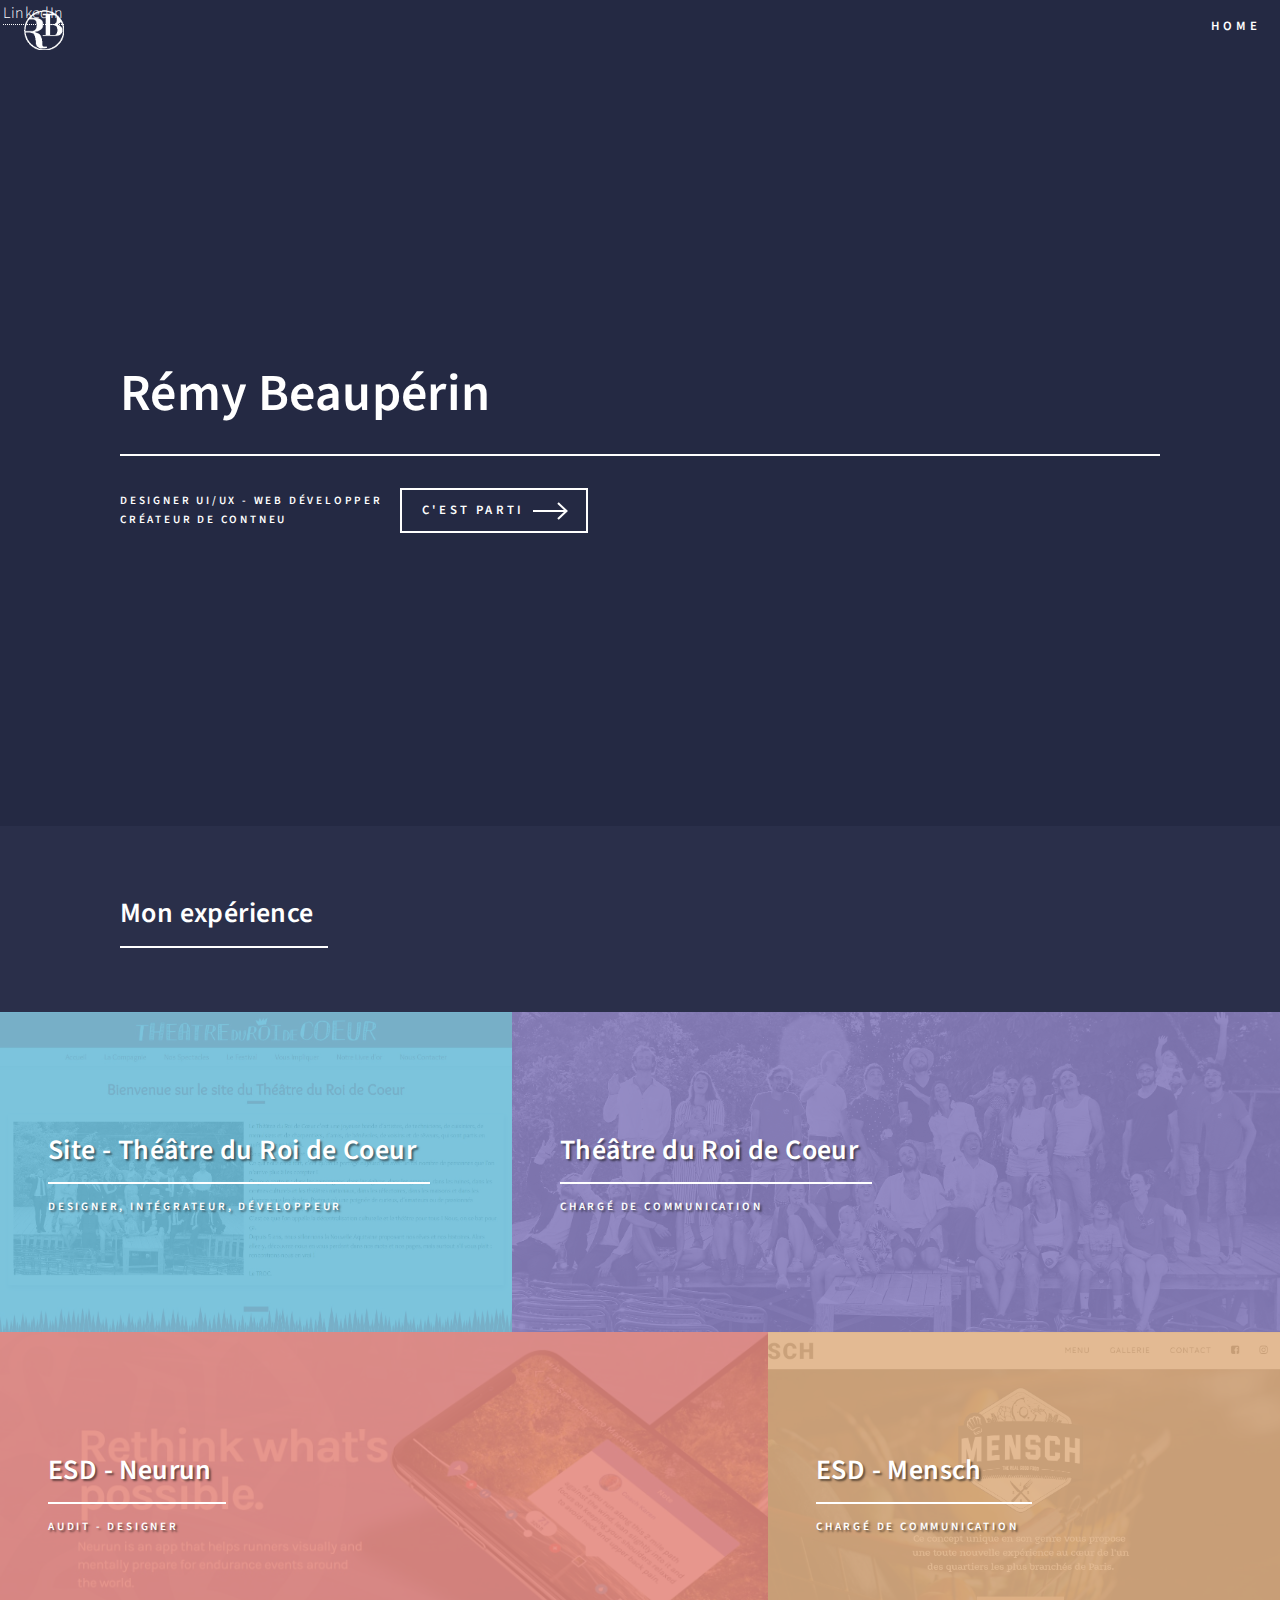
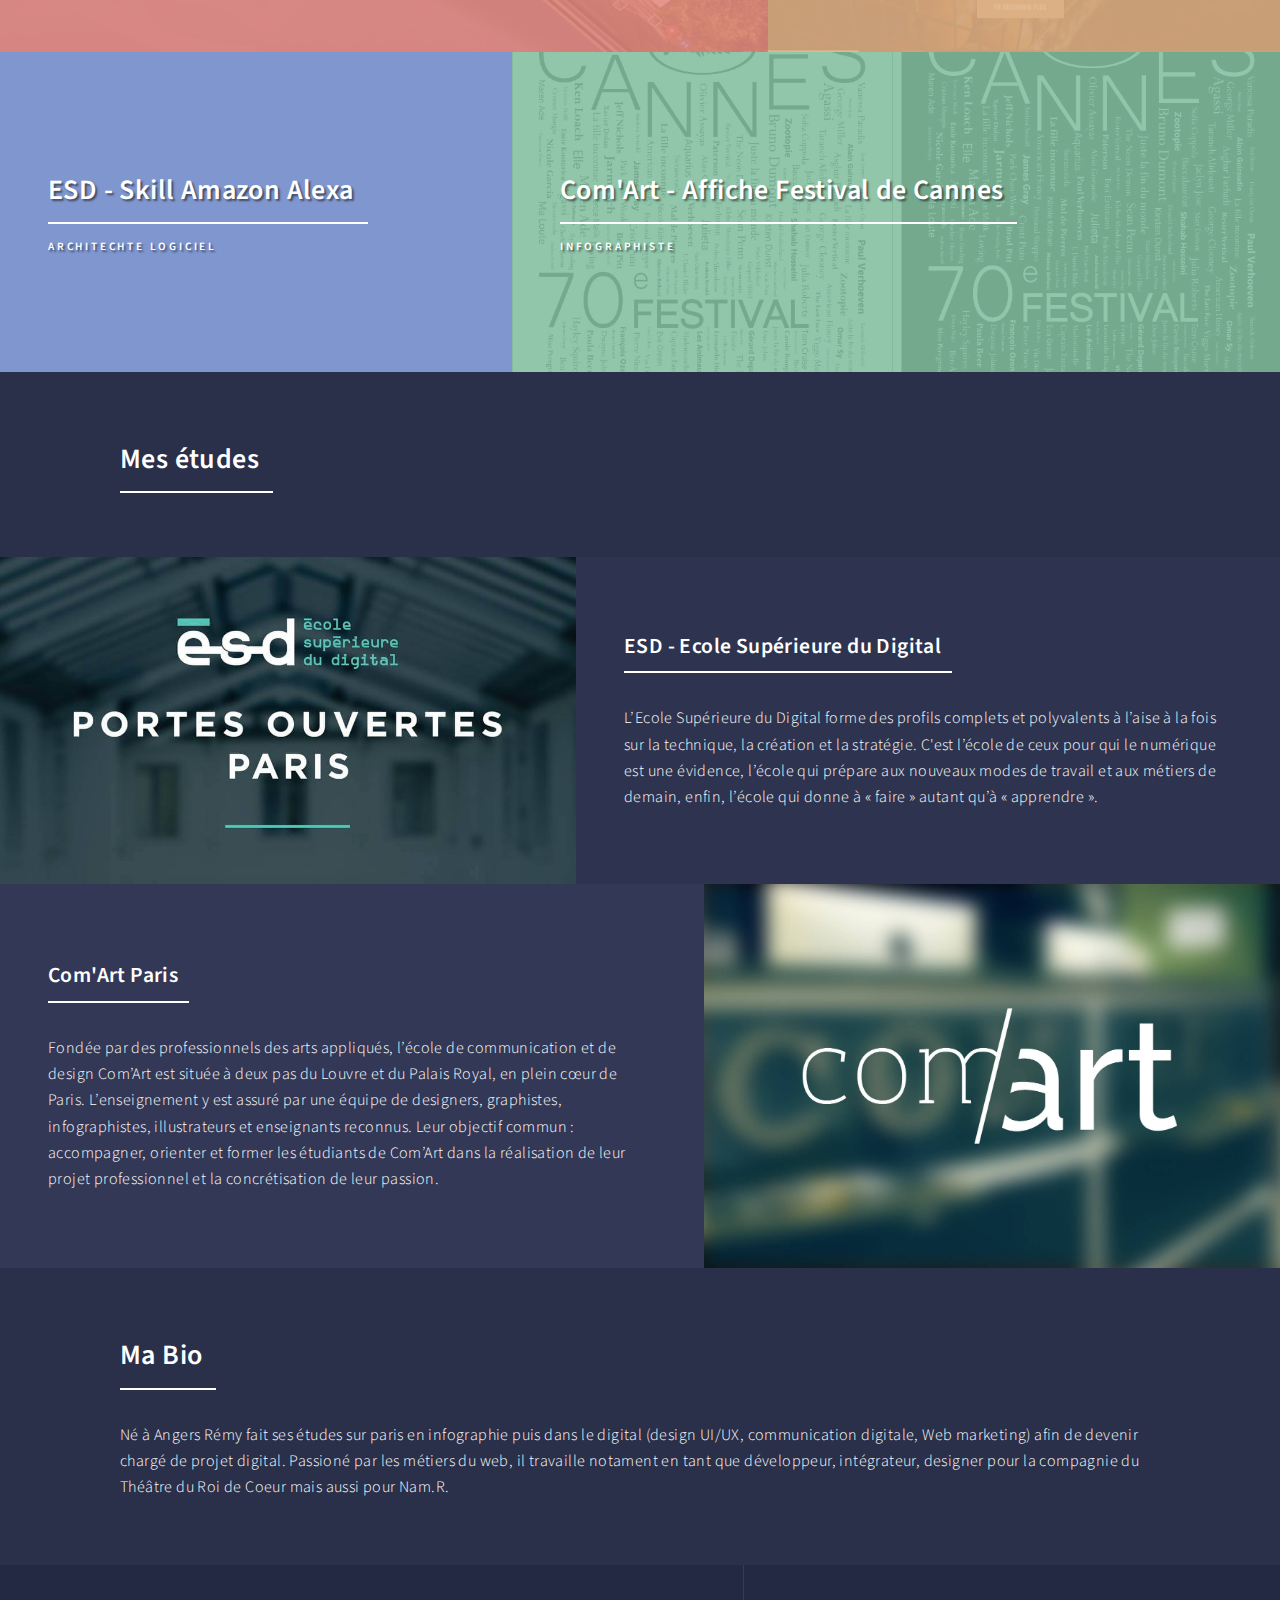
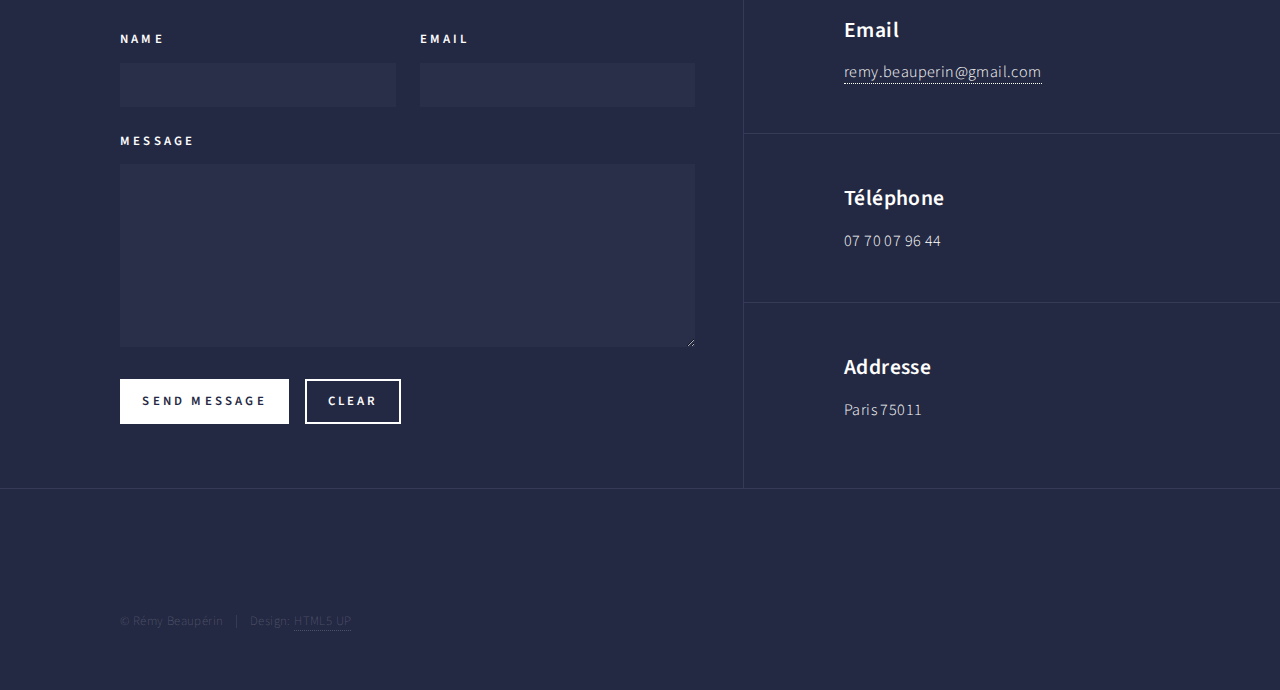
==== commit 092b1133: "Automated commit at 2019-03-27 09:59:58 UTC by middleman-deploy 2.0.0-alpha" ====
--- a/index.html
+++ b/index.html
@@ -3,6 +3,13 @@
   <head>
     <meta charset="utf-8" />
     <meta name="viewport" content="width=device-width, initial-scale=1, user-scalable=no" />
+    <span itemscope itemtype="http://schema.org/Person">
+      <meta itemprop="name" content="Rémy Beaupérin"/>
+      <link itemprop="url" href="http://remybeauperin@gmail.com"/>
+      <img itemprop="image" src=""/>
+      <meta itemprop="jobTitle" content="Designer UI/UX, PO, Intégrateur web"/>
+      <a itemprop="sameAs" href="https://www.linkedin.com/in/r%C3%A9my-beauperin-9555bb172/">LinkedIn</a>
+    </span>
 
     <title>Mon Portfolio</title>
     <link href="stylesheets/main-e5856d4c.css" rel="stylesheet" />
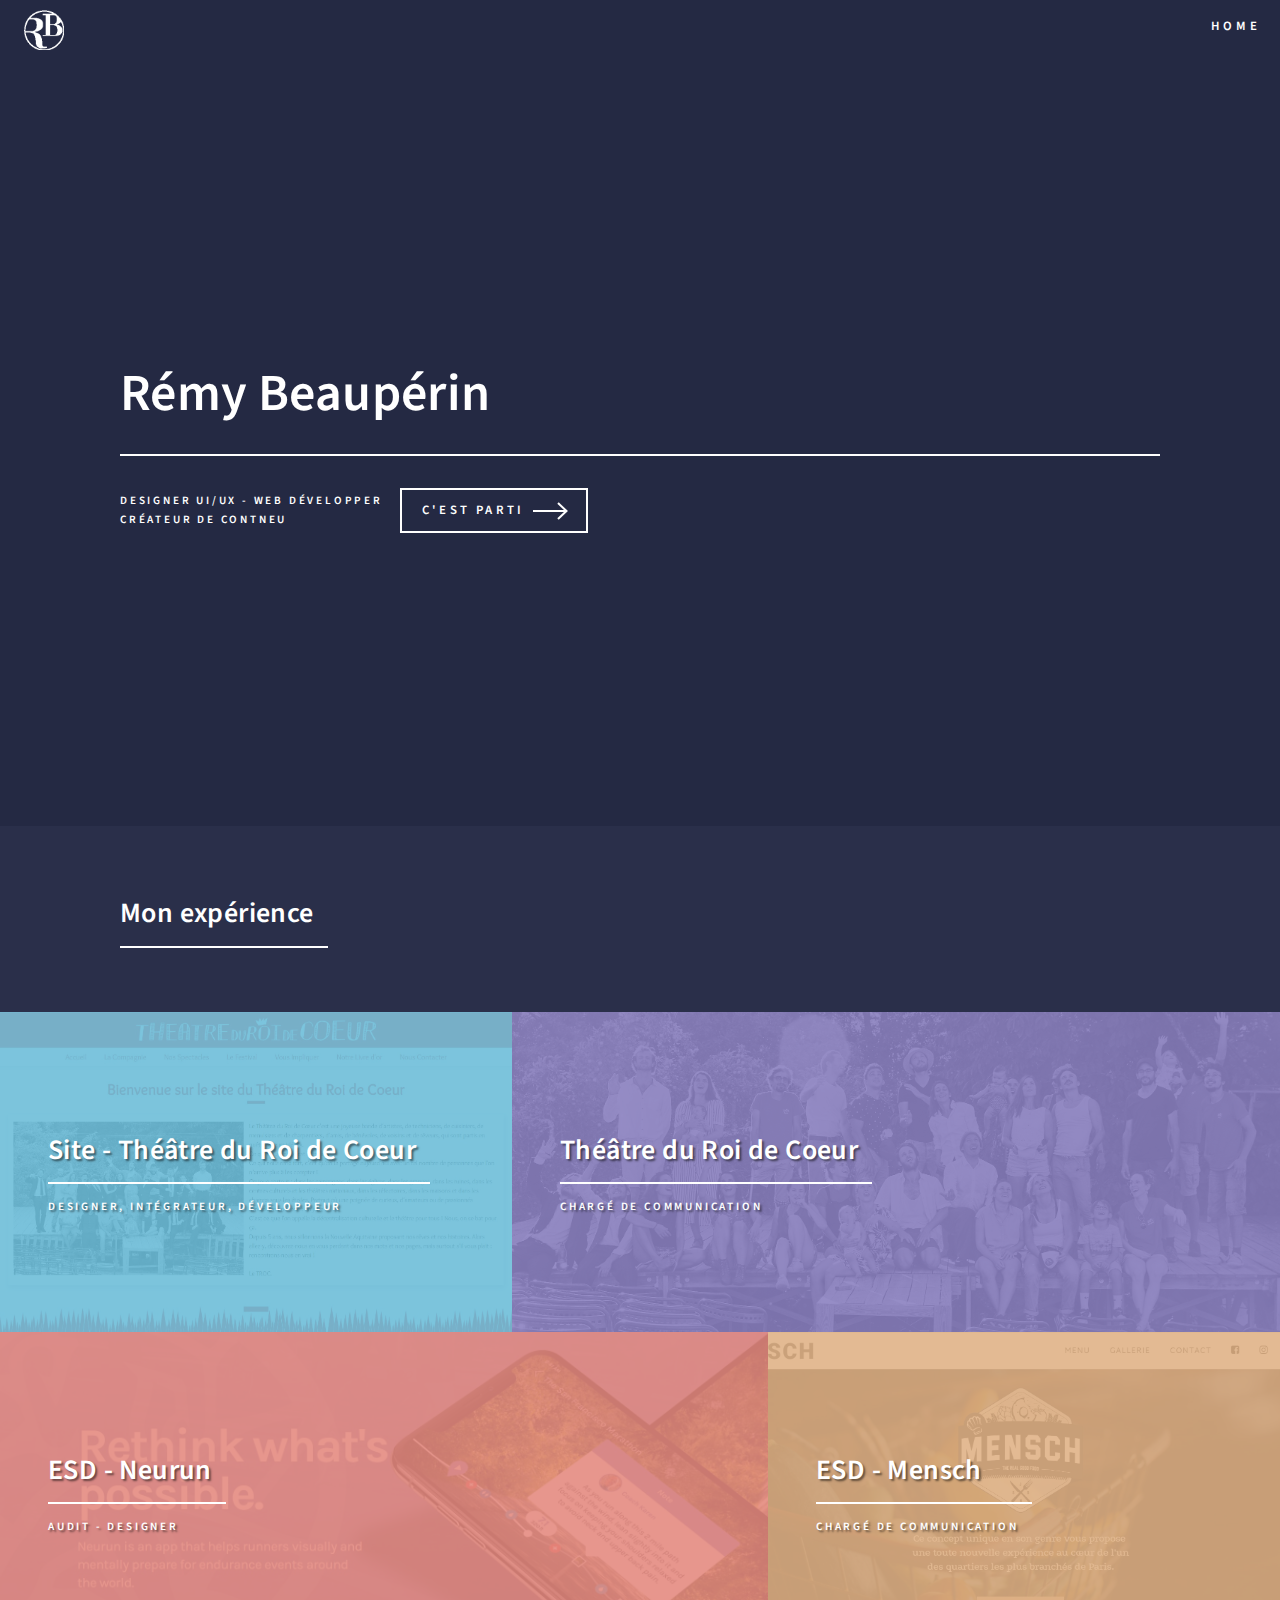
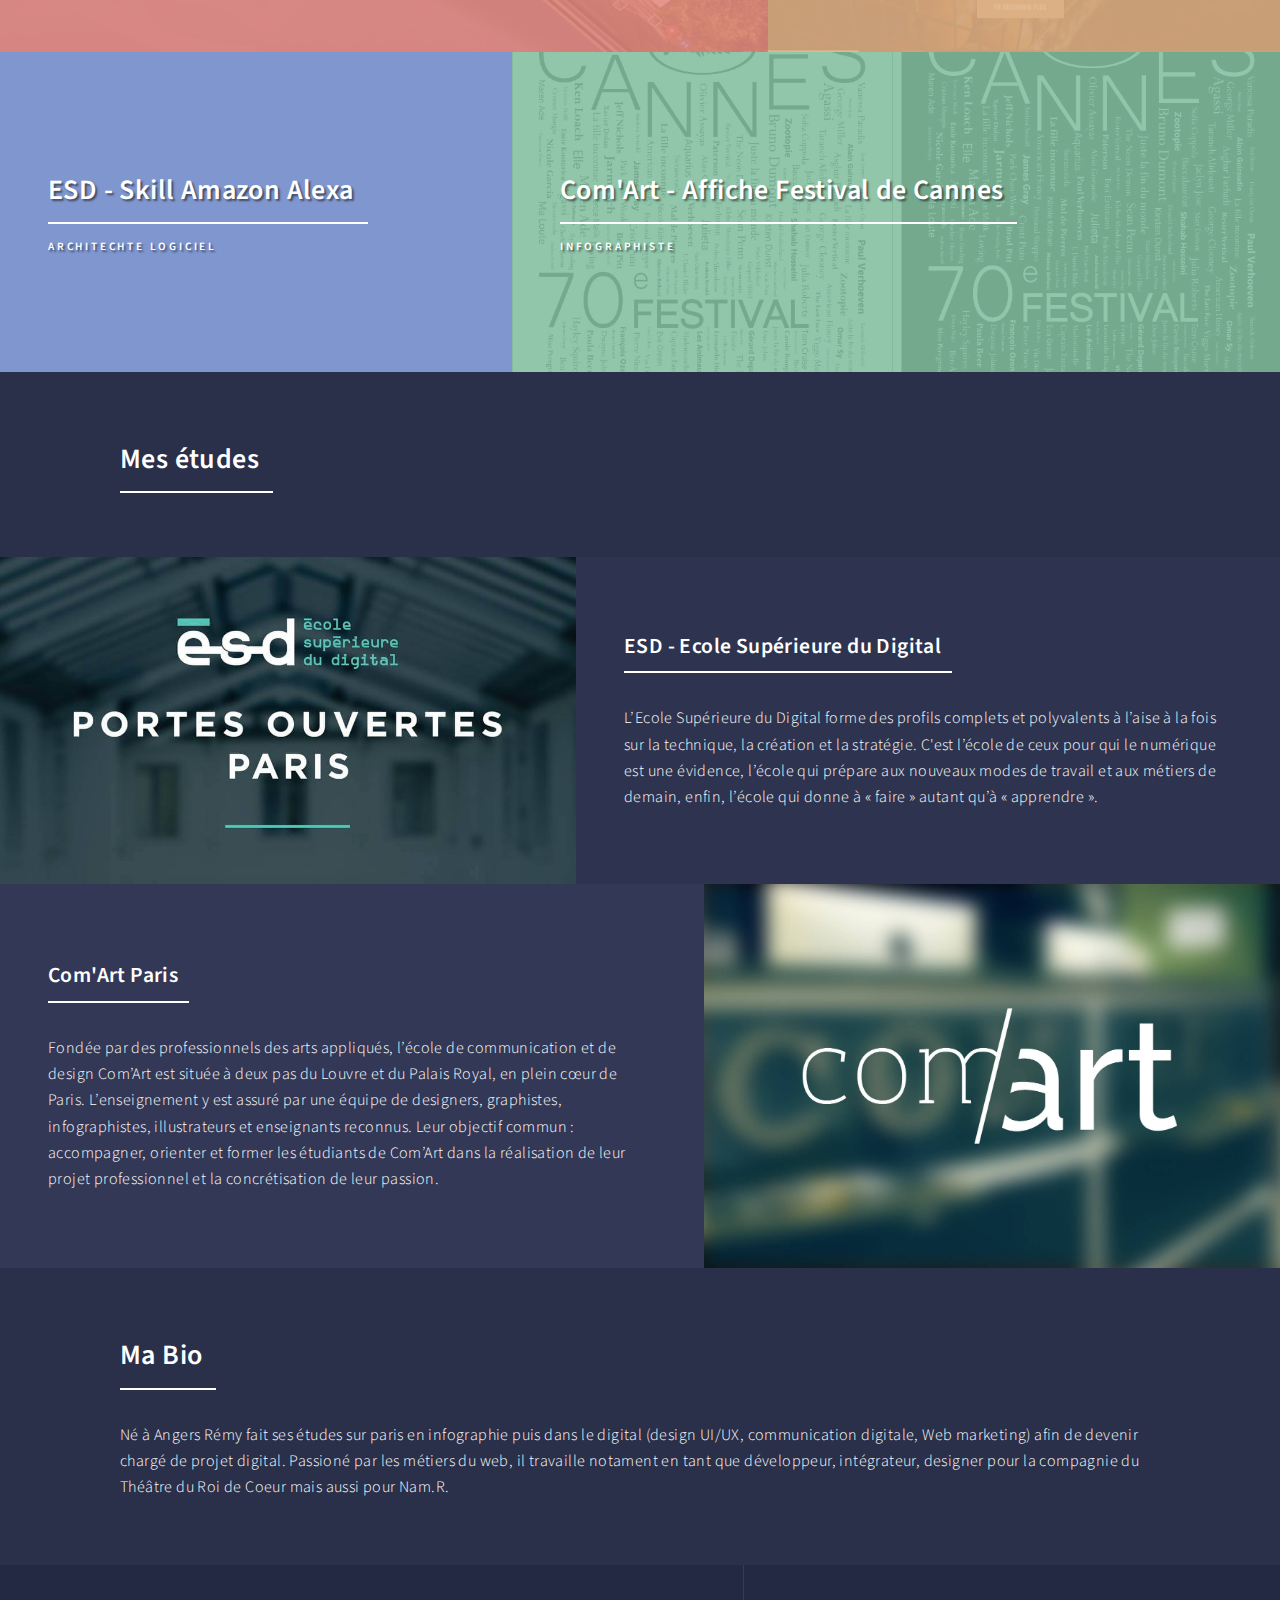
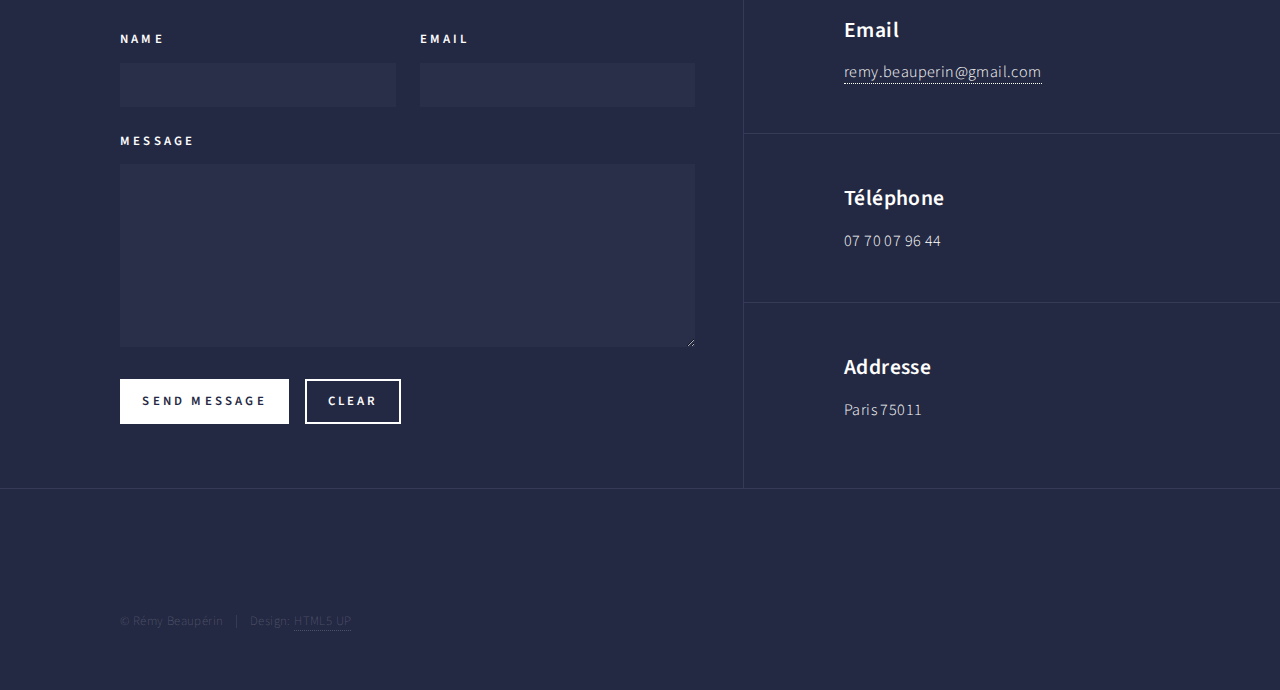
==== commit 41321350: "Automated commit at 2019-03-27 10:02:30 UTC by middleman-deploy 2.0.0-alpha" ====
--- a/index.html
+++ b/index.html
@@ -8,7 +8,6 @@
       <link itemprop="url" href="http://remybeauperin@gmail.com"/>
       <img itemprop="image" src=""/>
       <meta itemprop="jobTitle" content="Designer UI/UX, PO, Intégrateur web"/>
-      <a itemprop="sameAs" href="https://www.linkedin.com/in/r%C3%A9my-beauperin-9555bb172/">LinkedIn</a>
     </span>
 
     <title>Mon Portfolio</title>
@@ -226,9 +225,9 @@
           <div class="inner">
               <ul class="icons">
                   <li><a href="http://www.viadeo.com/p/0021gcvef9bgj5ue" class="icon fab fa-viadeo"><span class="label">Viadéo</span></a></li>
-                  <li><a href="https://www.instagram.com/remy_bop/?hl=fr" class="icon fab fa-instagram"><span class="label">Instagram</span></a></li>
-                  <li><a href="https://github.com/Coeurcoeur" class="icon fab fa-github"><span class="label">GitHub</span></a></li>
-                  <li><a href="https://www.linkedin.com/in/r%C3%A9my-beauperin-9555bb172/" class="icon fab fa-linkedin"><span class="label">LinkedIn</span></a></li>
+                  <li><a itemprop="sameAs" href="https://www.instagram.com/remy_bop/?hl=fr" class="icon fab fa-instagram"><span class="label">Instagram</span></a></li>
+                  <li><a itemprop="sameAs" href="https://github.com/Coeurcoeur" class="icon fab fa-github"><span class="label">GitHub</span></a></li>
+                  <li><a itemprop="sameAs" href="https://www.linkedin.com/in/r%C3%A9my-beauperin-9555bb172/" class="icon fab fa-linkedin"><span class="label">LinkedIn</span></a></li>
               </ul>
               <ul class="copyright">
                   <li>&copy; Rémy Beaupérin</li><li>Design: <a href="https://html5up.net">HTML5 UP</a></li>
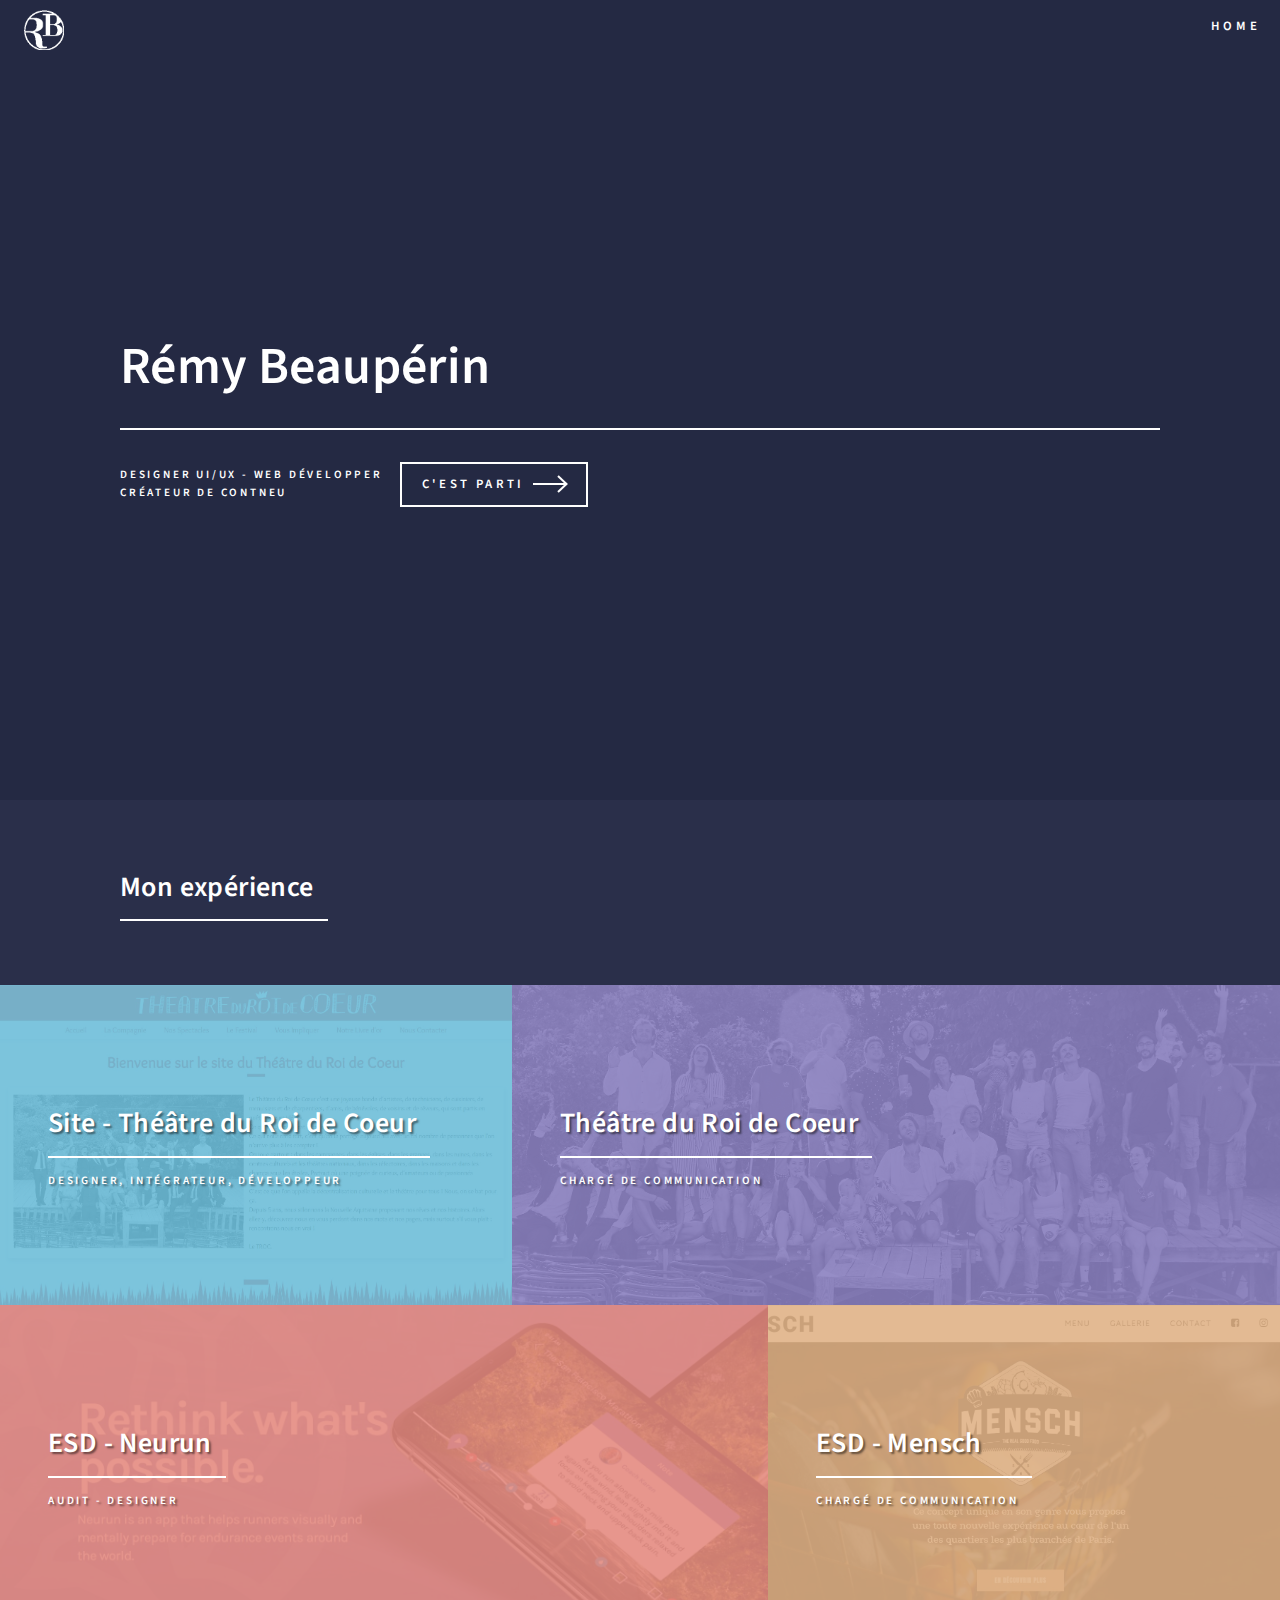
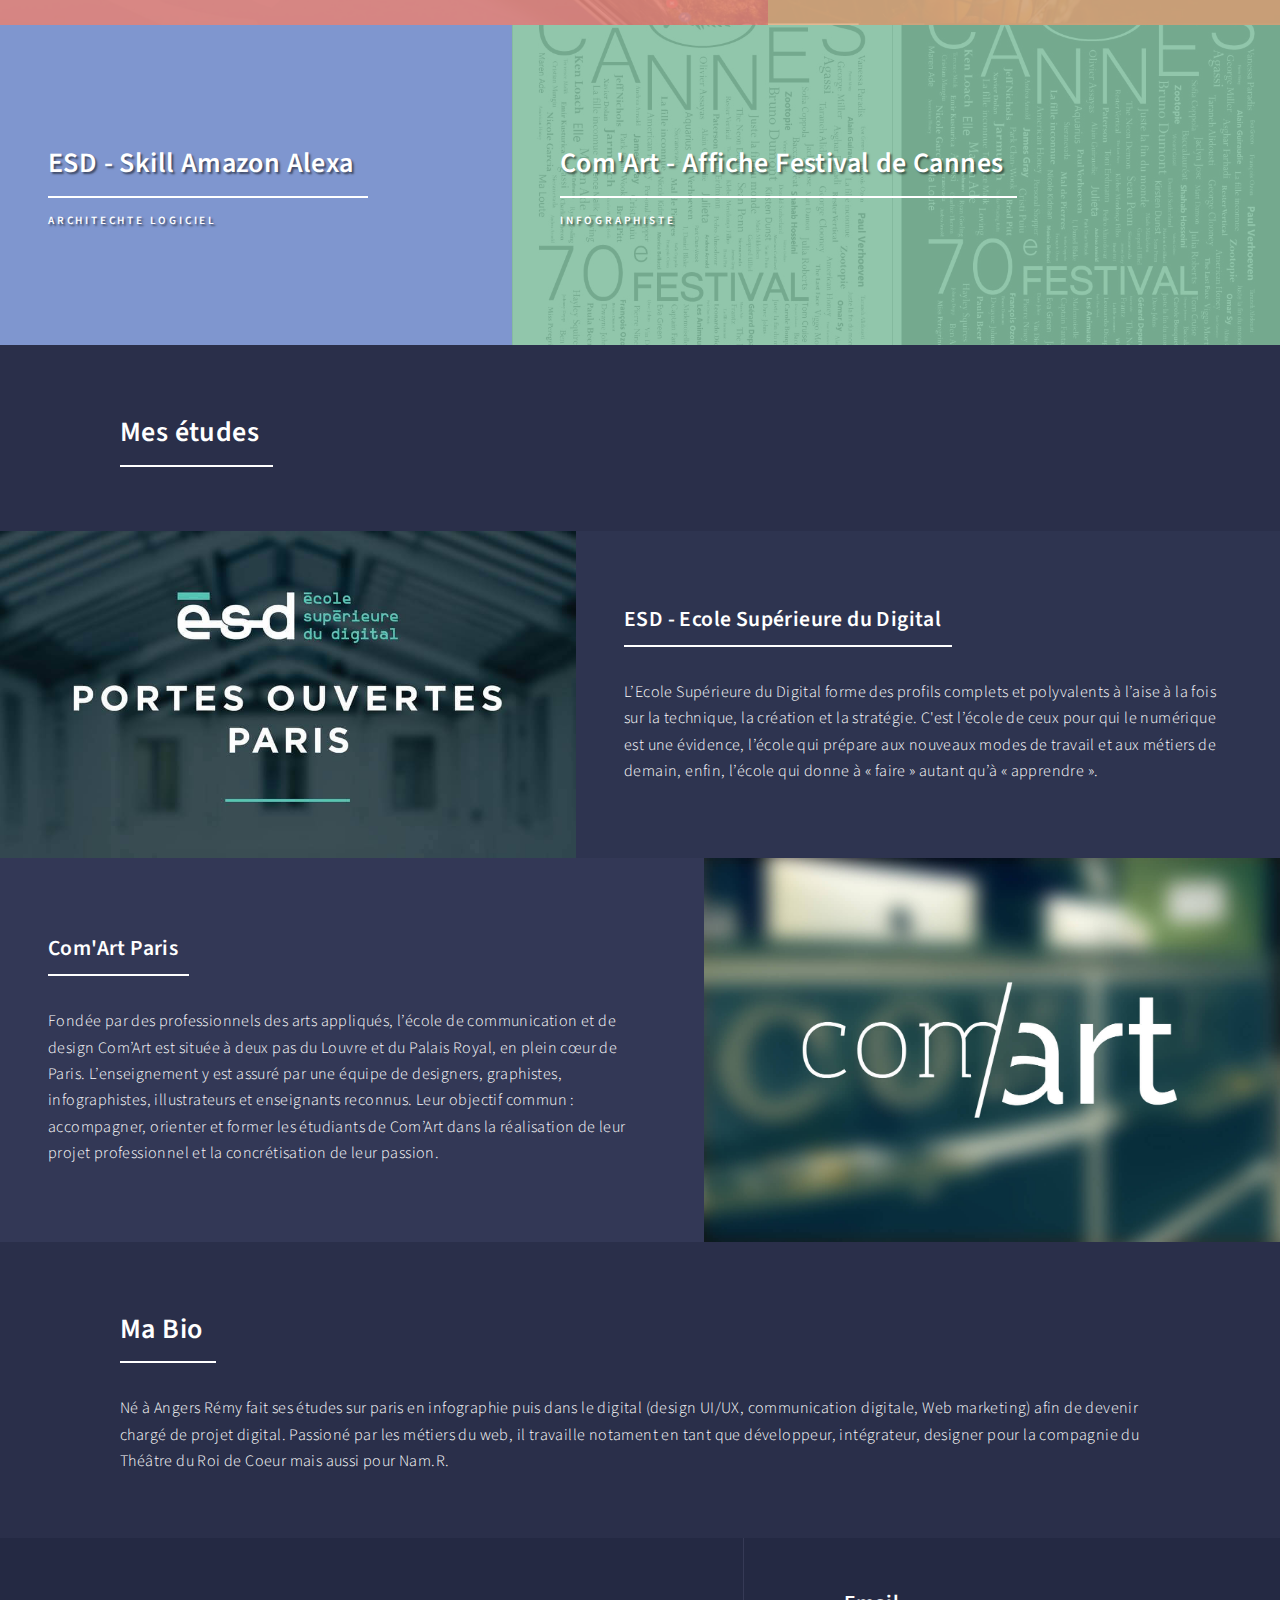
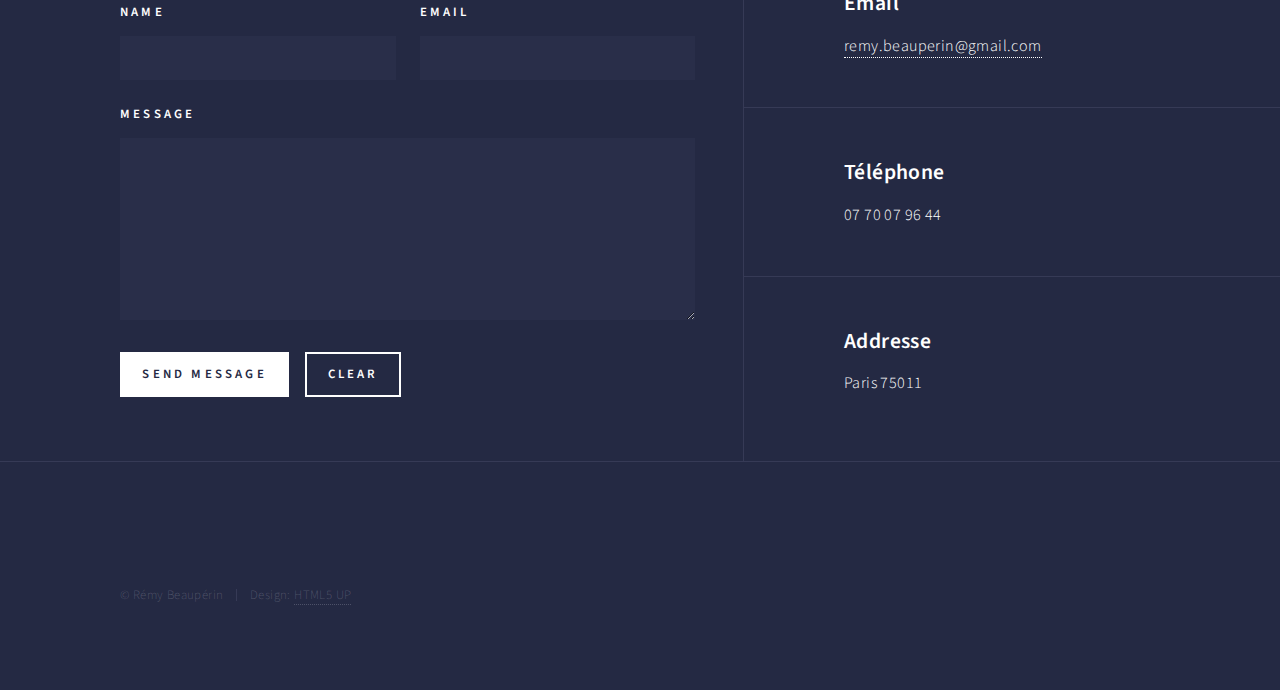
==== commit 9a5f6db6: "Automated commit at 2019-03-27 10:06:05 UTC by middleman-deploy 2.0.0-alpha" ====
--- a/index.html
+++ b/index.html
@@ -3,12 +3,6 @@
   <head>
     <meta charset="utf-8" />
     <meta name="viewport" content="width=device-width, initial-scale=1, user-scalable=no" />
-    <span itemscope itemtype="http://schema.org/Person">
-      <meta itemprop="name" content="Rémy Beaupérin"/>
-      <link itemprop="url" href="http://remybeauperin@gmail.com"/>
-      <img itemprop="image" src=""/>
-      <meta itemprop="jobTitle" content="Designer UI/UX, PO, Intégrateur web"/>
-    </span>
 
     <title>Mon Portfolio</title>
     <link href="stylesheets/main-e5856d4c.css" rel="stylesheet" />
@@ -246,5 +240,12 @@
       <script src="javascripts/util-e32e958f.js"></script>
       <script src="javascripts/main-59029957.js"></script>
 
+      <span itemscope itemtype="http://schema.org/Person">
+        <meta itemprop="name" content="Rémy Beaupérin"/>
+        <link itemprop="url" href="http://remybeauperin@gmail.com"/>
+        <img itemprop="image" src=""/>
+        <meta itemprop="jobTitle" content="Designer UI/UX, PO, Intégrateur web"/>
+      </span>
+
   </body>
 </html>
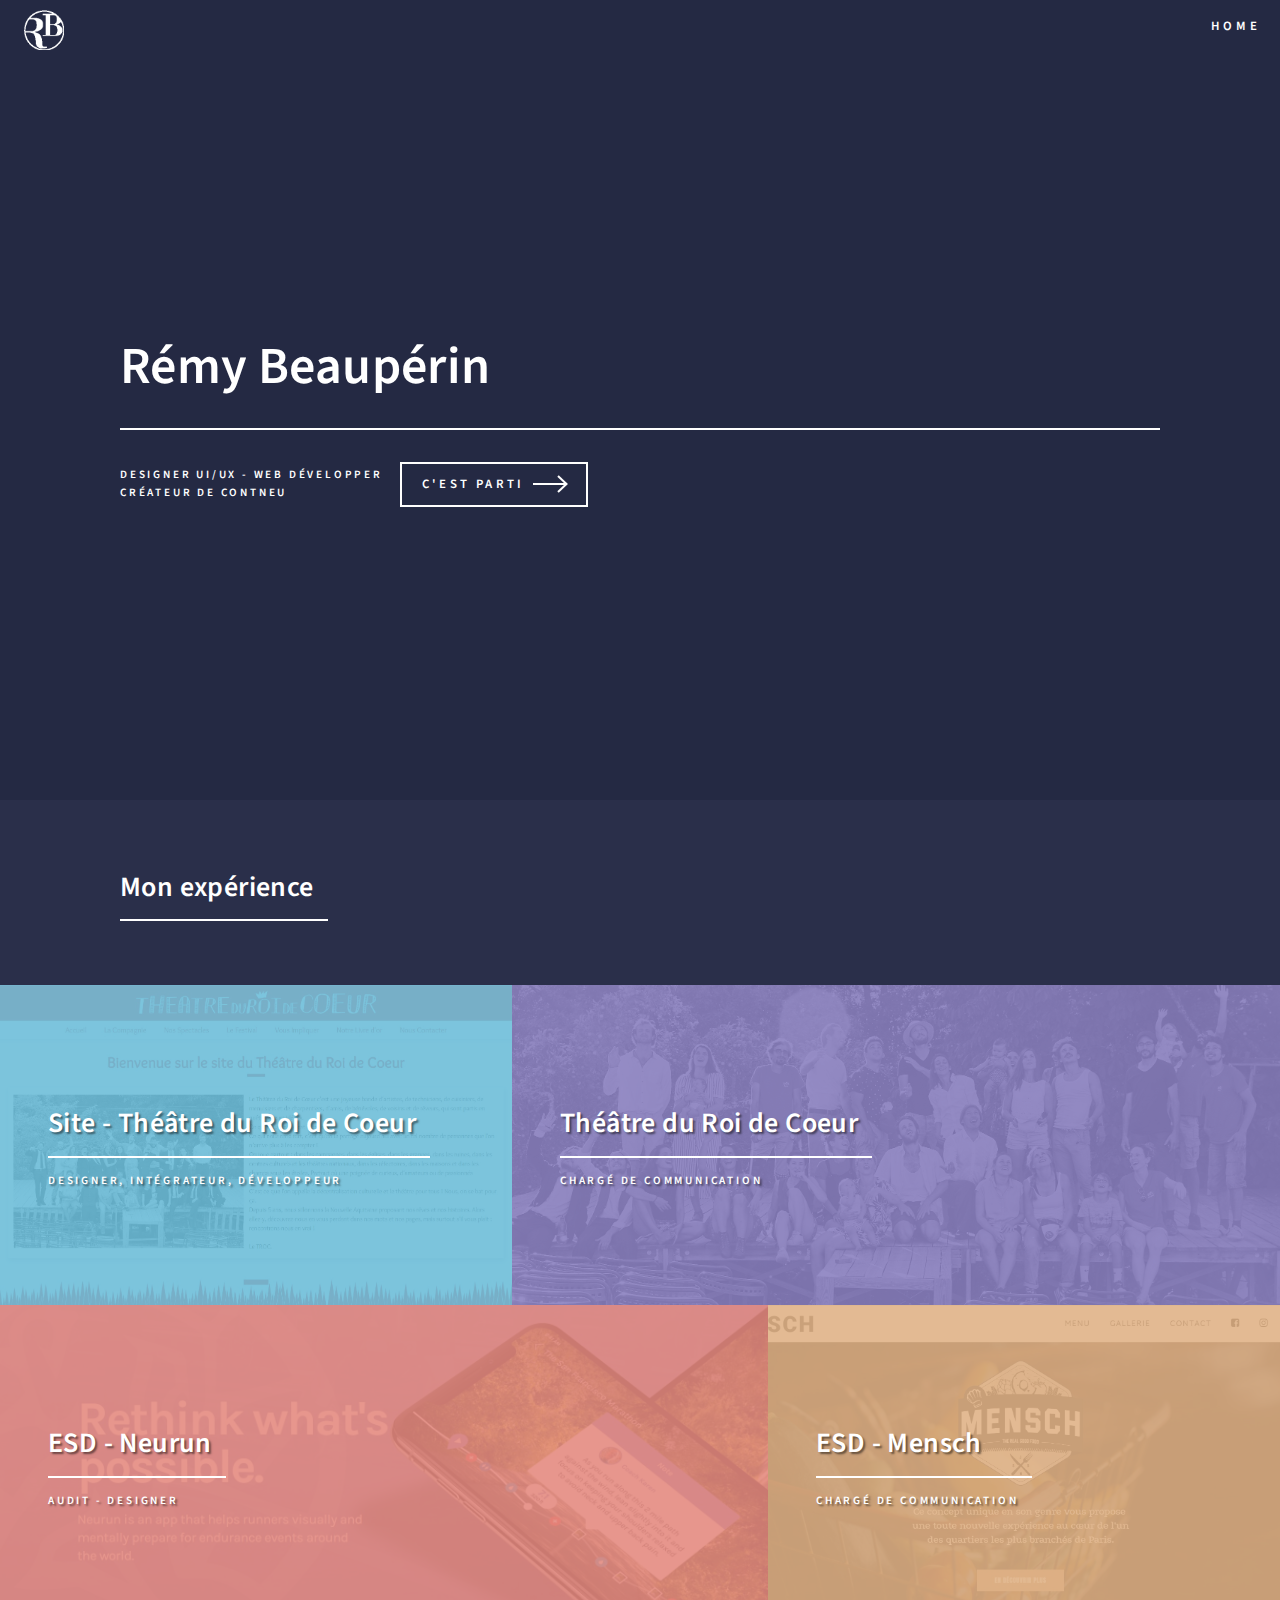
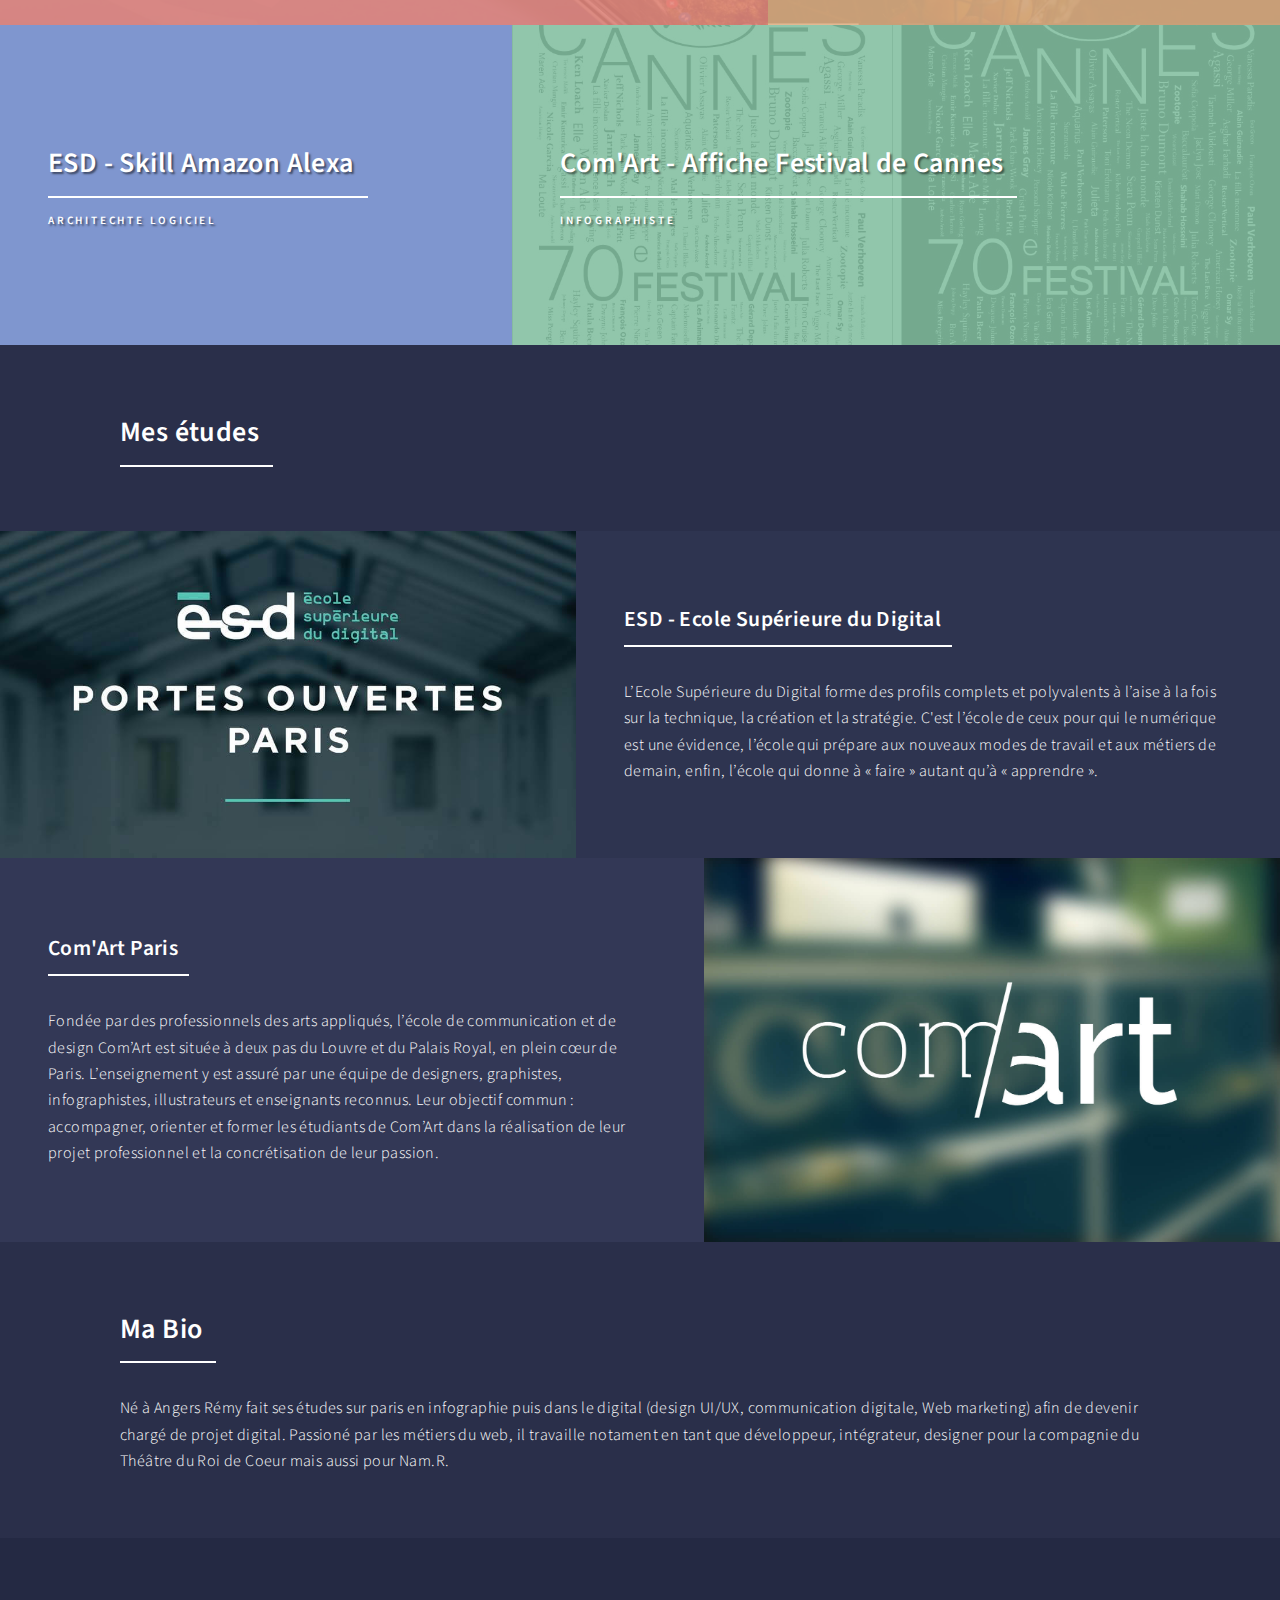
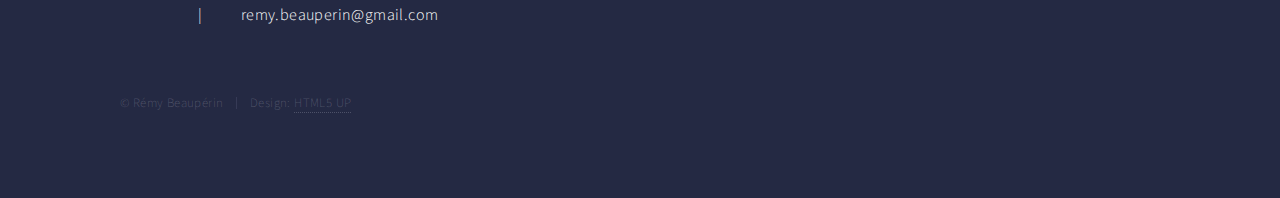
==== commit a3af7709: "Automated commit at 2019-03-27 14:01:57 UTC by middleman-deploy 2.0.0-alpha" ====
--- a/index.html
+++ b/index.html
@@ -7,6 +7,7 @@
     <title>Mon Portfolio</title>
     <link href="stylesheets/main-e5856d4c.css" rel="stylesheet" />
     <link href="stylesheets/font-awesome.min.css" rel="stylesheet" />
+    <link href="stylesheets/style.css" rel="stylesheet" />
     <link href="stylesheets/noscript-8ff7769c.css" rel="stylesheet" />
     <script src="javascripts/main-59029957.js"></script>
     <link rel="stylesheet" href="https://use.fontawesome.com/releases/v5.7.1/css/all.css" integrity="sha384-fnmOCqbTlWIlj8LyTjo7mOUStjsKC4pOpQbqyi7RrhN7udi9RwhKkMHpvLbHG9Sr" crossorigin="anonymous">
@@ -112,7 +113,7 @@
             </section>
 
         <!-- Two -->
-            <section id="two">
+            <section>
                 <div class="inner">
                     <header class="major">
                         <h2>Mes études</h2>
@@ -162,57 +163,6 @@
 
     </div>
 
-    <!-- Contact -->
-      <section id="contact">
-          <div class="inner">
-              <section>
-                  <form method="post" action="#">
-                      <div class="fields">
-                          <div class="field half">
-                              <label for="name">Name</label>
-                              <input type="text" name="name" id="name" />
-                          </div>
-                          <div class="field half">
-                              <label for="email">Email</label>
-                              <input type="text" name="email" id="email" />
-                          </div>
-                          <div class="field">
-                              <label for="message">Message</label>
-                              <textarea name="message" id="message" rows="6"></textarea>
-                          </div>
-                      </div>
-                      <ul class="actions">
-                          <li><input type="submit" value="Send Message" class="primary" /></li>
-                          <li><input type="reset" value="Clear" /></li>
-                      </ul>
-                  </form>
-              </section>
-              <section class="split">
-                  <section>
-                      <div class="contact-method">
-                          <span class="icon fab fas fa-envelope"></span>
-                          <h3>Email</h3>
-                          <a href="#">remy.beauperin@gmail.com</a>
-                      </div>
-                  </section>
-                  <section>
-                      <div class="contact-method">
-                          <span class="icon fab fas fa-mobile"></span>
-                          <h3>Téléphone</h3>
-                          <span>07 70 07 96 44</span>
-                      </div>
-                  </section>
-                  <section>
-                      <div class="contact-method">
-                          <span class="icon fab fas fa-home"></span>
-                          <h3>Addresse</h3>
-                          <span>Paris 75011<br/>
-                          </span>
-                      </div>
-                  </section>
-              </section>
-          </div>
-      </section>
 
     <!-- Footer -->
       <footer id="footer">
@@ -222,6 +172,9 @@
                   <li><a itemprop="sameAs" href="https://www.instagram.com/remy_bop/?hl=fr" class="icon fab fa-instagram"><span class="label">Instagram</span></a></li>
                   <li><a itemprop="sameAs" href="https://github.com/Coeurcoeur" class="icon fab fa-github"><span class="label">GitHub</span></a></li>
                   <li><a itemprop="sameAs" href="https://www.linkedin.com/in/r%C3%A9my-beauperin-9555bb172/" class="icon fab fa-linkedin"><span class="label">LinkedIn</span></a></li>
+                  <li>|</li>
+                  <li><a itemprop="sameAs" href="https://www.linkedin.com/in/r%C3%A9my-beauperin-9555bb172/" class="icon fab fas fa-envelope"><span class="label">LinkedIn</span></a></li>
+                    <li><p>remy.beauperin@gmail.com</p></li>
               </ul>
               <ul class="copyright">
                   <li>&copy; Rémy Beaupérin</li><li>Design: <a href="https://html5up.net">HTML5 UP</a></li>
